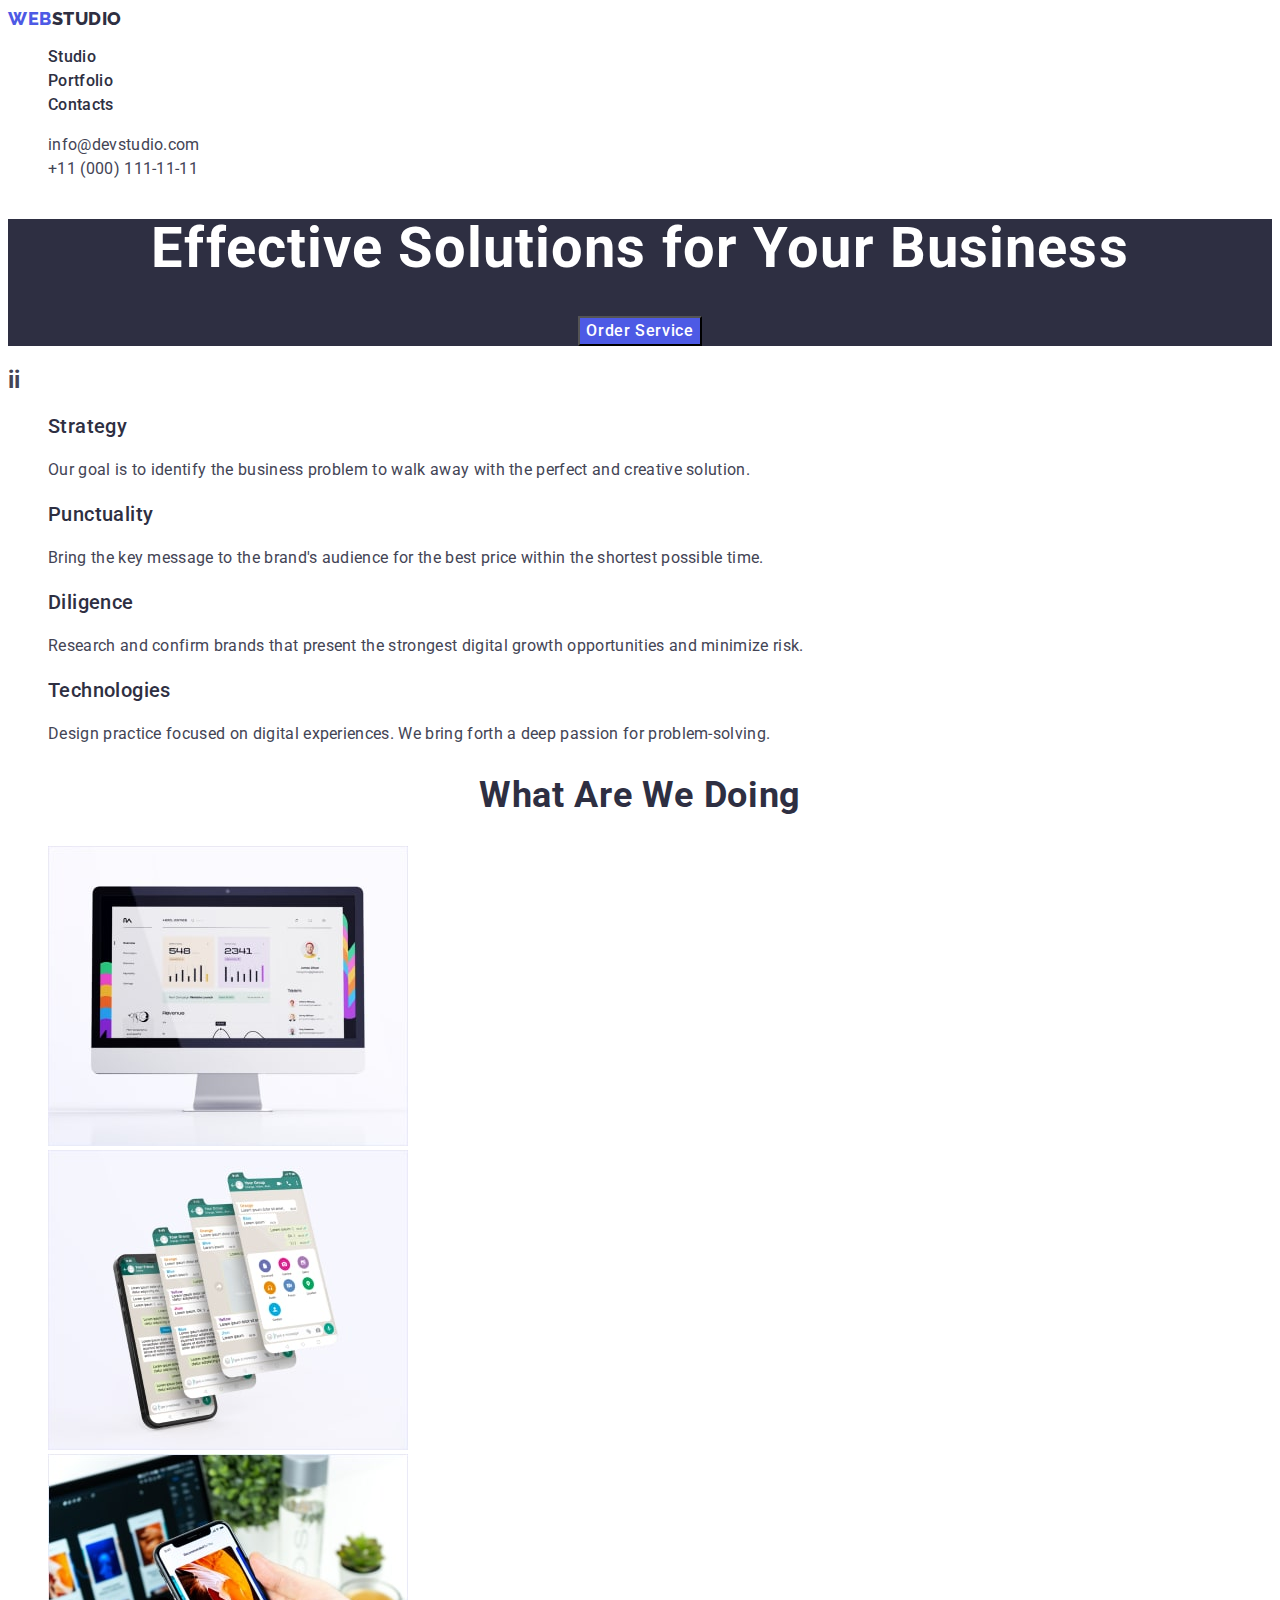
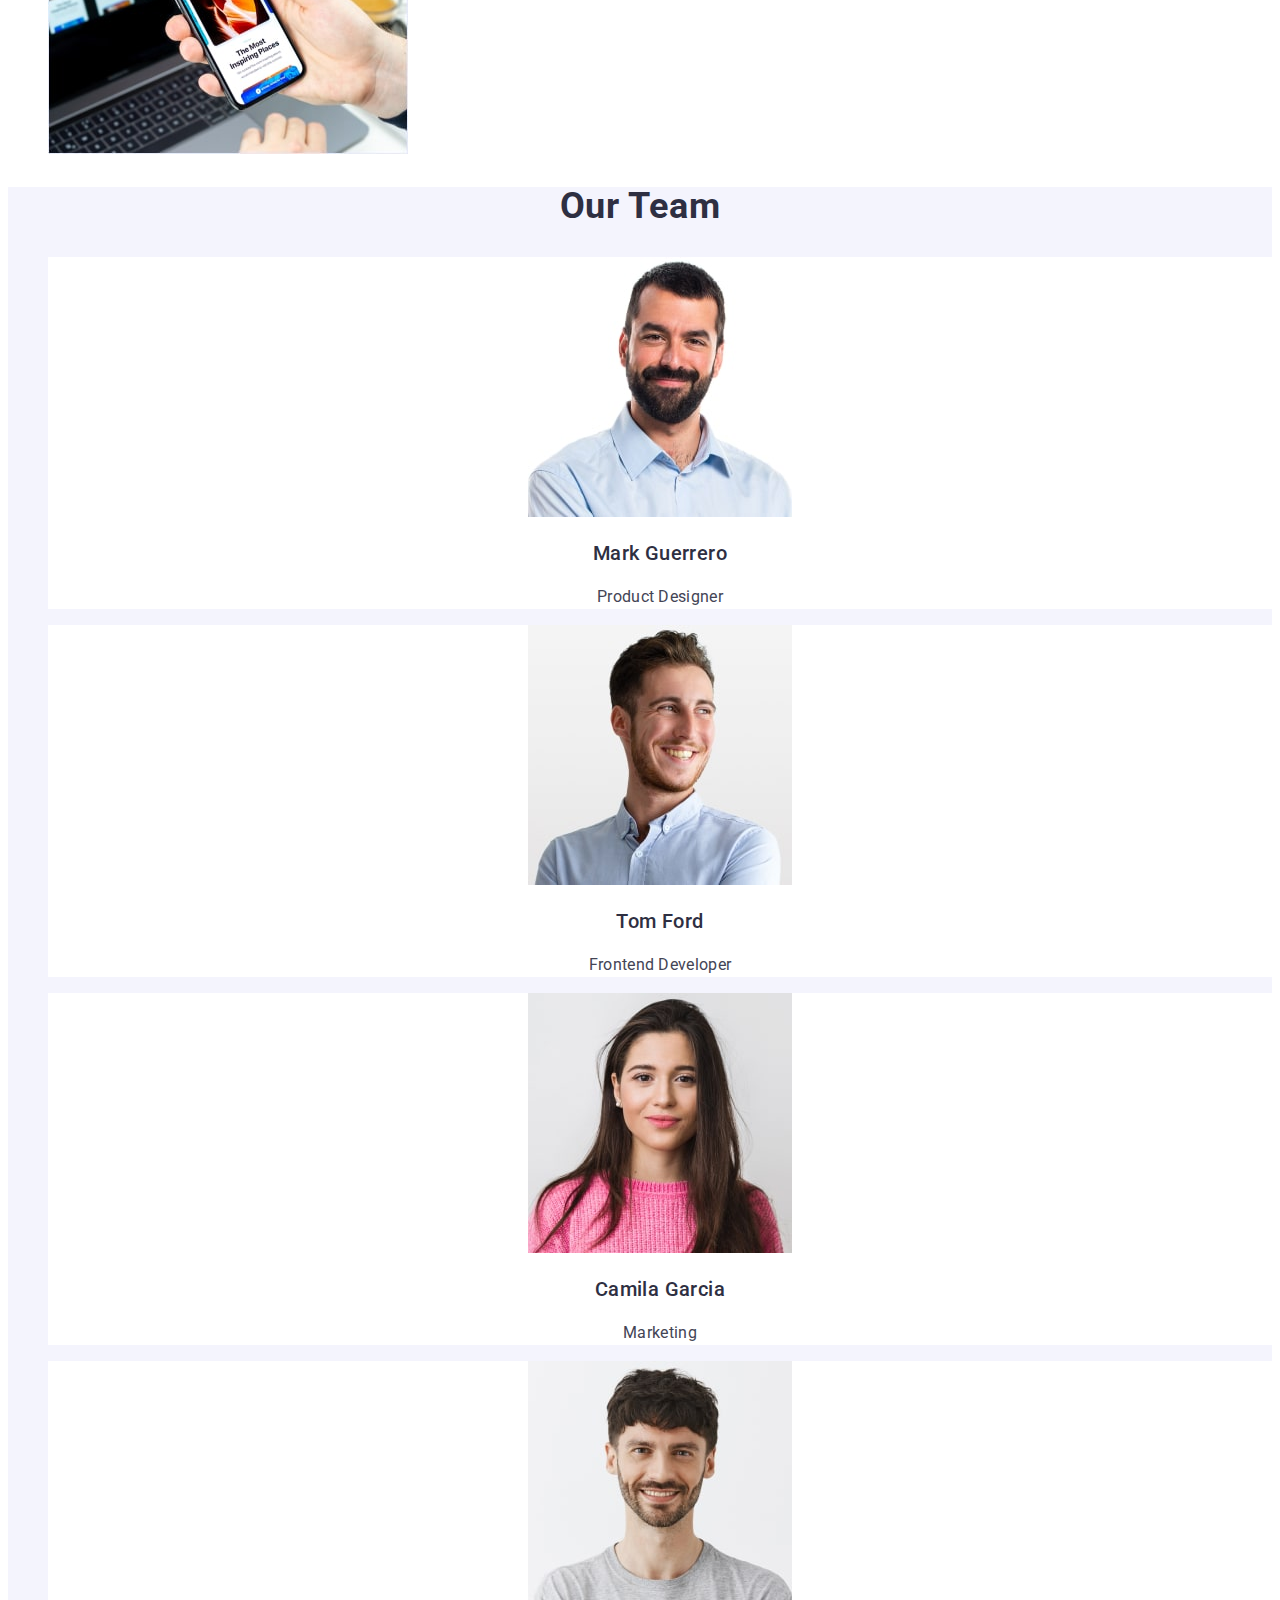
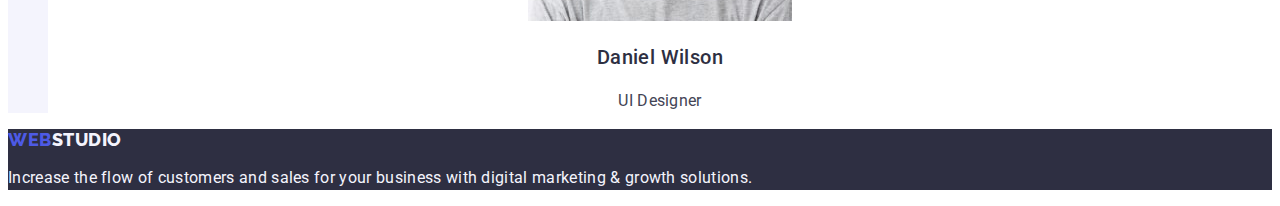
==== index.html @ b3985330 "hw3" ====
<!DOCTYPE html>
<html lang="en">
  <head>
    <meta charset="UTF-8" />
    <meta name="viewport" content="width=device-width, initial-scale=1.0" />
    <title>WebStudio</title>
    <link rel="preconnect" href="https://fonts.googleapis.com" />
    <link rel="preconnect" href="https://fonts.gstatic.com" crossorigin />
    <link
      href="https://fonts.googleapis.com/css2?family=Raleway:wght@800&family=Roboto:wght@400;500;700;900&display=swap"
      rel="stylesheet"
    />
    <link rel="stylesheet" href="./css/styles.css" />
  </head>

  <body>
    <header class="header">
      <nav class="header-nav">
        <a href="./index.html" class="header-logo link"
          >Web<span class="header-logo-accent">Studio</span></a
        >
        <ul class="list">
          <li><a href="./index.html" class="nav-li link">Studio</a></li>
          <li><a href="./portfolio.html" class="nav-li link">Portfolio</a></li>
          <li><a href="" class="nav-li link">Contacts</a></li>
        </ul>
      </nav>
      <address class="contacts">
        <ul class="list">
          <li>
            <a href="mailto:info@devstudio.com" class="link"
              >info@devstudio.com</a
            >
          </li>
          <li>
            <a href="tel:+110001111111" class="link">+11 (000) 111-11-11</a>
          </li>
        </ul>
      </address>
    </header>

    <main>
      <section class="solutions">
        <h1 class="solutions-title">Effective Solutions for Your Business</h1>
        <button type="button" class="solutions-button">Order Service</button>
      </section>

      <section class="advantages">
        <h2>ii</h2>
        <ul class="list">
          <li>
            <h3 class="advantages-title">Strategy</h3>
            <p class="advantages-text">
              Our goal is to identify the business problem to walk away with the
              perfect and creative solution.
            </p>
          </li>
          <li>
            <h3 class="advantages-title">Punctuality</h3>
            <p class="advantages-text">
              Bring the key message to the brand's audience for the best price
              within the shortest possible time.
            </p>
          </li>
          <li>
            <h3 class="advantages-title">Diligence</h3>
            <p class="advantages-text">
              Research and confirm brands that present the strongest digital
              growth opportunities and minimize risk.
            </p>
          </li>
          <li>
            <h3 class="advantages-title">Technologies</h3>
            <p class="advantages-text">
              Design practice focused on digital experiences. We bring forth a
              deep passion for problem-solving.
            </p>
          </li>
        </ul>
      </section>

      <section class="activity">
        <h2 class="activity-title">What are we doing</h2>
        <ul class="list">
          <li>
            <img
              src="./images/comp.jpg"
              alt="computer"
              width="360"
              height="300"
            />
          </li>
          <li>
            <img
              src="./images/mobile.jpg"
              alt="mobile"
              width="360"
              height="300"
            />
          </li>
          <li>
            <img
              src="./images/mobile2.jpg"
              alt="second mobile"
              width="360"
              height="300"
            />
          </li>
        </ul>
      </section>

      <section class="team">
        <h2 class="team-title">Our Team</h2>
        <ul class="list">
          <li class="worker">
            <img
              src="./images/mark.jpg"
              alt="Mark Guerrero"
              width="264"
              height="260"
            />
            <h3 class="team-title-second">Mark Guerrero</h3>
            <p class="team-text">Product Designer</p>
          </li>
          <li class="worker">
            <img
              src="./images/tom.jpg"
              alt="Tom Ford"
              width="264"
              height="260"
            />
            <h3 class="team-title-second">Tom Ford</h3>
            <p class="team-text">Frontend Developer</p>
          </li>
          <li class="worker">
            <img
              src="./images/camila.jpg"
              alt="Camila Garcia"
              width="264"
              height="260"
            />
            <h3 class="team-title-second">Camila Garcia</h3>
            <p class="team-text">Marketing</p>
          </li>
          <li class="worker">
            <img
              src="./images/daniel.jpg"
              alt="Daniel Wilson"
              width="264"
              height="260"
            />
            <h3 class="team-title-second">Daniel Wilson</h3>
            <p class="team-text">UI Designer</p>
          </li>
        </ul>
      </section>
    </main>
    <footer class="footer">
      <a href="./index.html" class="footer-logo link"
        >Web<span class="footer-logo-accent link">Studio</span></a
      >
      <p class="footer-text">
        Increase the flow of customers and sales for your business with digital
        marketing & growth solutions.
      </p>
    </footer>
  </body>
</html>
---- css/styles.css ----
:root {
  --accent-color: #4d5ae5;
  --white-color: #ffffff;
}

body {
  font-family: "Roboto", sans-serif;
  color: #434455;
  background-color: var(--white-color);
}

.link {
  text-decoration: none;
  color: #434455;
}
.link:hover,
.link:focus {
  color: #404bbf;
}
/*----HEADER-----*/

.header-logo {
  color: var(--accent-color);
  text-transform: uppercase;
  font-family: "Raleway", sans-serif;
  font-size: 18px;
  font-weight: 800;
  line-height: 1.17;
  letter-spacing: 0.03em;
  text-decoration: none;
}
.header-logo-accent {
  color: #2e2f42;
}
.list {
  list-style: none;
}

.nav-li {
  font-size: 16px;
  font-weight: 500;
  line-height: 1.5;
  letter-spacing: 0.02em;
  color: #2e2f42;
}

.contacts {
  font-size: 16px;
  font-weight: 400;
  line-height: 1.5;
  letter-spacing: 0.02em;
  font-style: normal;
}

/*----section 1-----*/
.solutions {
  background-color: #2e2f42;
  text-align: center;
}
.solutions-title {
  font-size: 56px;
  font-weight: 700;
  line-height: 1.07;
  letter-spacing: 0.02em;
  color: #ffffff;
}
.solutions-button {
  color: var(--white-color);
  background-color: var(--accent-color);
  font-family: "Roboto", sans-serif;
  font-size: 16px;
  font-weight: 500;
  line-height: 1.5;
  letter-spacing: 0.04em;
  cursor: pointer;
}
.solutions-button:hover,
.solutions-button:focus {
  background-color: #404bbf;
}

/*----section 2-----*/
.advantages {
  text-align: left;
}

.advantages-title {
  font-size: 20px;
  font-weight: 500;
  line-height: 1.2;
  letter-spacing: 0.02em;
  color: #2e2f42;
}

.advantages-text {
  font-size: 16px;
  font-weight: 400;
  line-height: 1.5;
  letter-spacing: 0.02em;
  color: #434455;
}

/*----section 3-----*/
.activity {
  text-transform: capitalize;
}

.activity-title {
  font-size: 36px;
  font-weight: 700;
  line-height: 1.11;
  letter-spacing: 0.02em;
  color: #2e2f42;
  text-align: center;
}

/*----section 4-----*/
.team {
  background-color: #f4f4fd;
  text-align: center;
}
.team-title {
  font-size: 36px;
  font-weight: 700;
  line-height: 1.11;
  letter-spacing: 0.02em;
  text-transform: capitalize;
  color: #2e2f42;
}
.worker {
  background-color: #ffffff;
}
.team-title-second {
  font-size: 20px;
  font-weight: 500;
  line-height: 1.2;
  letter-spacing: 0.02em;
  color: #2e2f42;
}
.team-text {
  font-size: 16px;
  font-weight: 400;
  line-height: 1.5;
  letter-spacing: 0.02em;
  color: #434455;
}

/*----footer-----*/
.footer {
  background-color: #2e2f42;
}
.footer-logo {
  font-family: "Raleway", sans-serif;
  font-size: 18px;
  font-weight: 800;
  line-height: 1.17;
  letter-spacing: 0.03em;
  color: var(--accent-color);
  text-transform: uppercase;
}
.footer-logo-accent {
  color: #f4f4fd;
}
.footer-text {
  font-size: 16px;
  font-weight: 400;
  line-height: 1.5;
  letter-spacing: 0.02em;
  color: #f4f4fd;
}

/*----PAGE 2-----*/
.menu-button {
  font-family: "Roboto", sans-serif;
  font-size: 16px;
  font-weight: 500;
  line-height: 1.5;
  letter-spacing: 0.04em;
  text-align: center;
  color: var(--accent-color);
  background-color: #f4f4fd;
  cursor: pointer;
}
.menu-button:hover,
.menu-button:focus {
  color: #ffffff;
  background-color: #404bbf;
}
.photo-title {
  font-size: 20px;
  font-weight: 500;
  line-height: 1.2;
  letter-spacing: 0.02em;
  color: #2e2f42;
}
.photo-text {
  font-size: 16px;
  font-weight: 400;
  line-height: 1.5;
  letter-spacing: 0.02em;
  color: #434455;
}
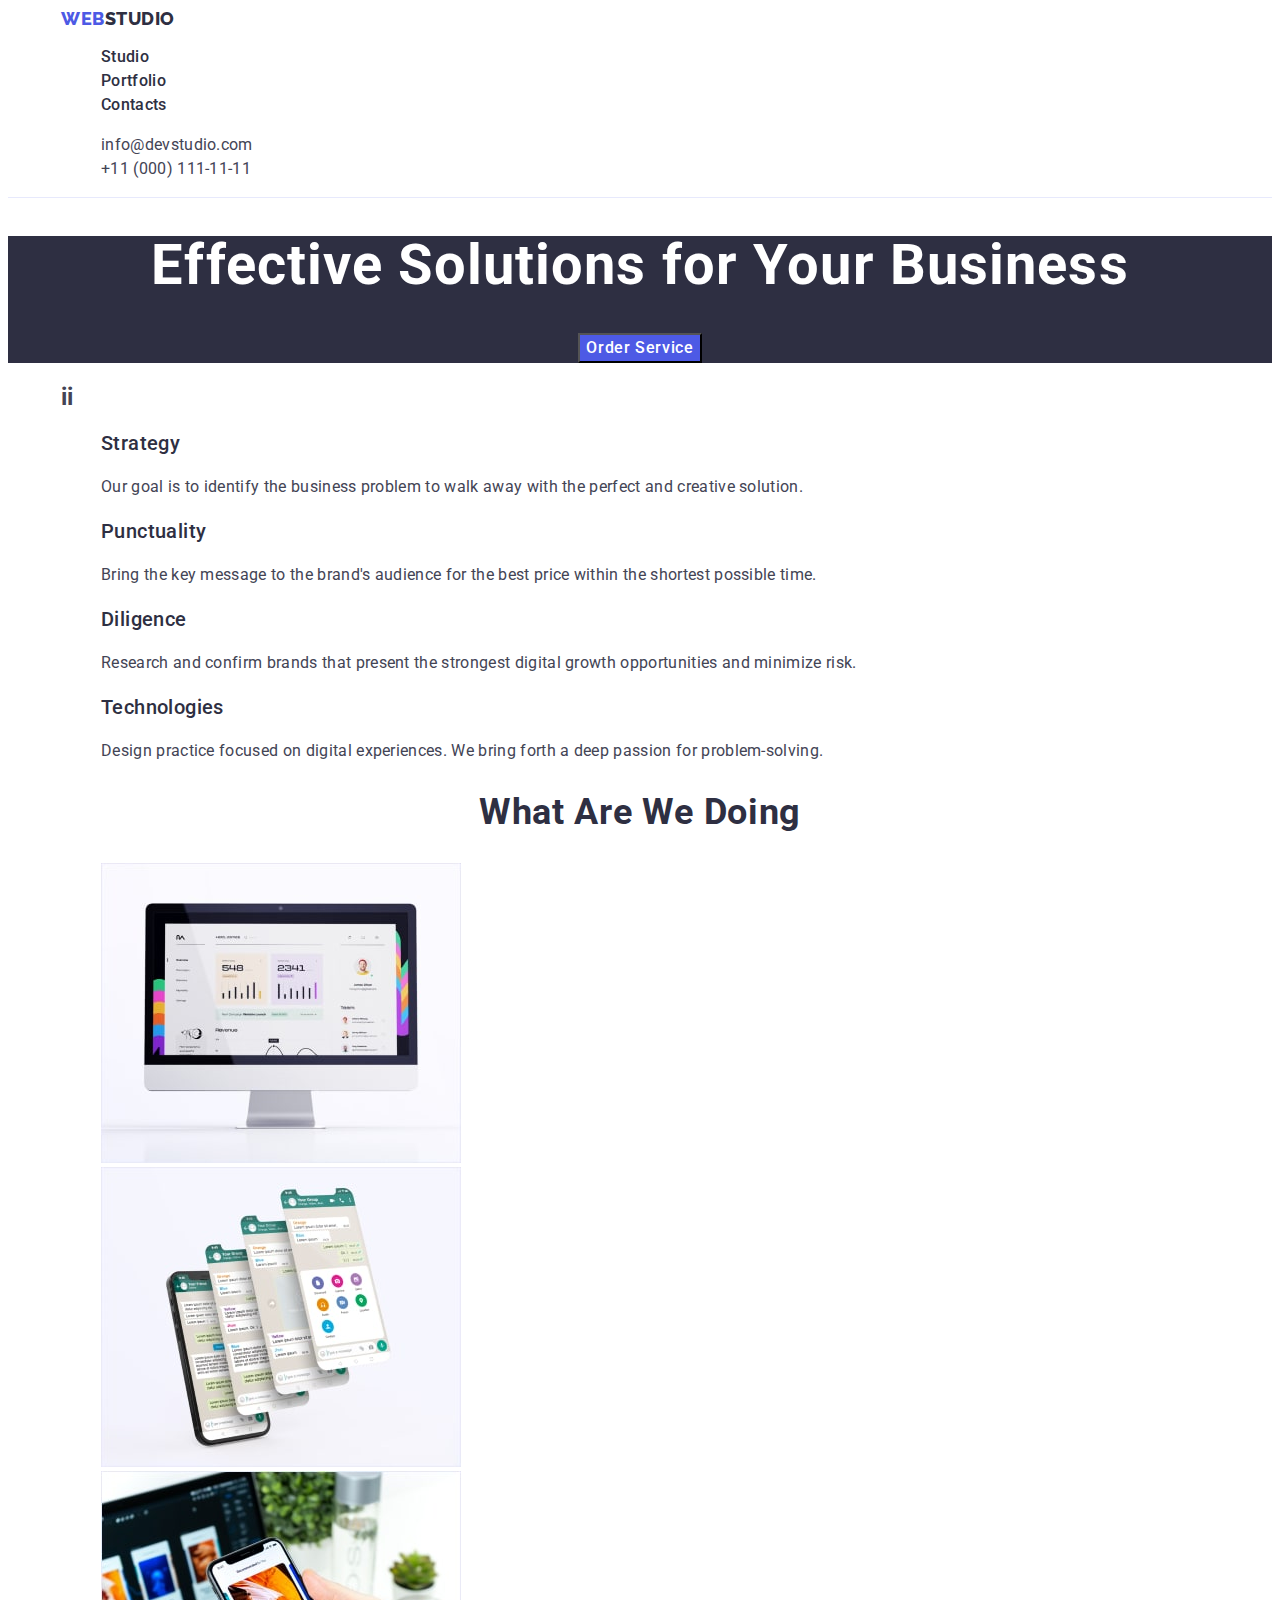
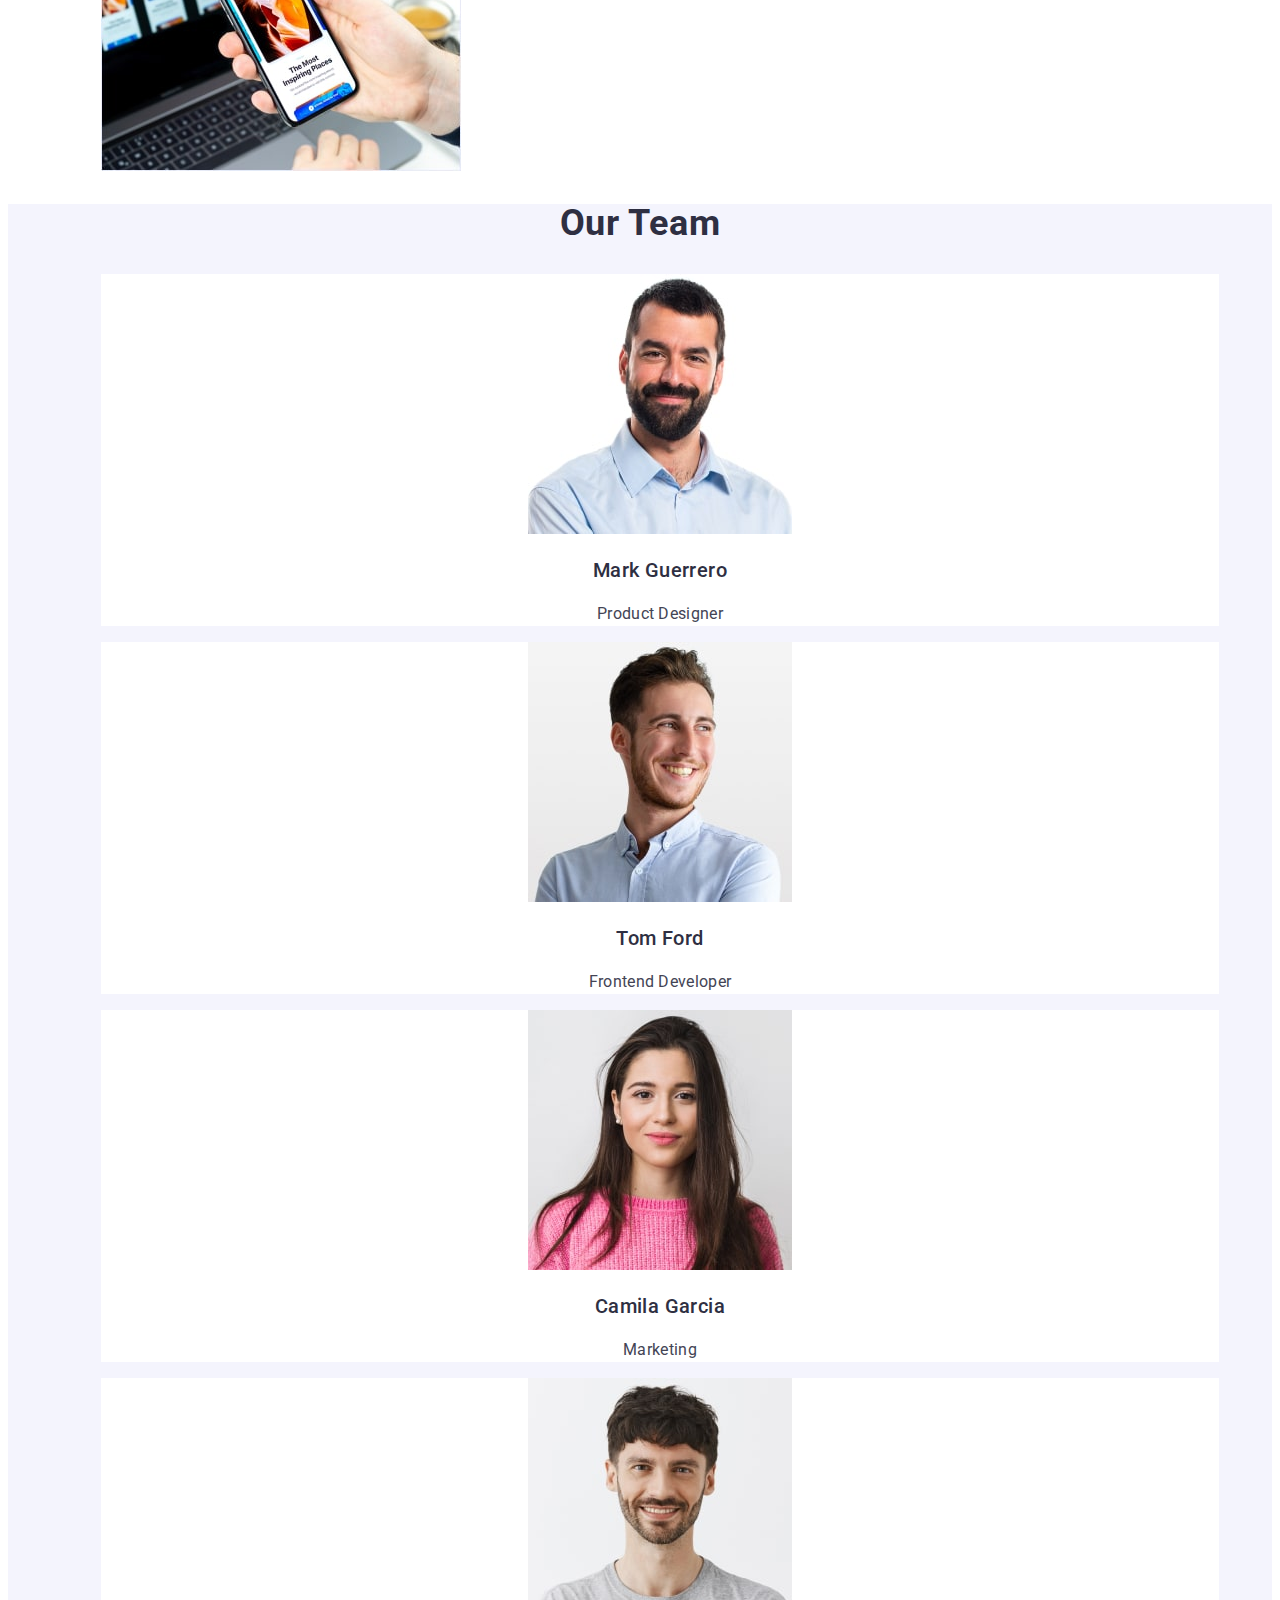
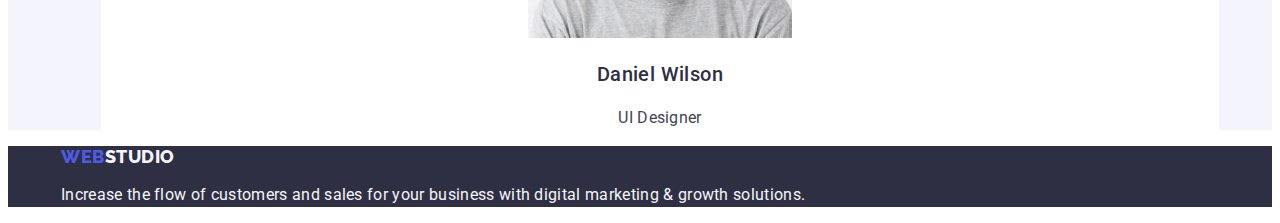
==== commit e028427f: "div" ====
--- a/index.html
+++ b/index.html
@@ -15,154 +15,168 @@
 
   <body>
     <header class="header">
-      <nav class="header-nav">
-        <a href="./index.html" class="header-logo link"
-          >Web<span class="header-logo-accent">Studio</span></a
-        >
-        <ul class="list">
-          <li><a href="./index.html" class="nav-li link">Studio</a></li>
-          <li><a href="./portfolio.html" class="nav-li link">Portfolio</a></li>
-          <li><a href="" class="nav-li link">Contacts</a></li>
-        </ul>
-      </nav>
-      <address class="contacts">
-        <ul class="list">
-          <li>
-            <a href="mailto:info@devstudio.com" class="link"
-              >info@devstudio.com</a
-            >
-          </li>
-          <li>
-            <a href="tel:+110001111111" class="link">+11 (000) 111-11-11</a>
-          </li>
-        </ul>
-      </address>
+      <div class="container">
+        <nav class="header-nav">
+          <a href="./index.html" class="header-logo link"
+            >Web<span class="header-logo-accent">Studio</span></a
+          >
+          <ul class="list">
+            <li><a href="./index.html" class="nav-li link">Studio</a></li>
+            <li>
+              <a href="./portfolio.html" class="nav-li link">Portfolio</a>
+            </li>
+            <li><a href="" class="nav-li link">Contacts</a></li>
+          </ul>
+        </nav>
+        <address class="contacts">
+          <ul class="list">
+            <li>
+              <a href="mailto:info@devstudio.com" class="link"
+                >info@devstudio.com</a
+              >
+            </li>
+            <li>
+              <a href="tel:+110001111111" class="link">+11 (000) 111-11-11</a>
+            </li>
+          </ul>
+        </address>
+      </div>
     </header>
 
     <main>
       <section class="solutions">
-        <h1 class="solutions-title">Effective Solutions for Your Business</h1>
-        <button type="button" class="solutions-button">Order Service</button>
+        <div class="container">
+          <h1 class="solutions-title">Effective Solutions for Your Business</h1>
+          <button type="button" class="solutions-button">Order Service</button>
+        </div>
       </section>
 
       <section class="advantages">
-        <h2>ii</h2>
-        <ul class="list">
-          <li>
-            <h3 class="advantages-title">Strategy</h3>
-            <p class="advantages-text">
-              Our goal is to identify the business problem to walk away with the
-              perfect and creative solution.
-            </p>
-          </li>
-          <li>
-            <h3 class="advantages-title">Punctuality</h3>
-            <p class="advantages-text">
-              Bring the key message to the brand's audience for the best price
-              within the shortest possible time.
-            </p>
-          </li>
-          <li>
-            <h3 class="advantages-title">Diligence</h3>
-            <p class="advantages-text">
-              Research and confirm brands that present the strongest digital
-              growth opportunities and minimize risk.
-            </p>
-          </li>
-          <li>
-            <h3 class="advantages-title">Technologies</h3>
-            <p class="advantages-text">
-              Design practice focused on digital experiences. We bring forth a
-              deep passion for problem-solving.
-            </p>
-          </li>
-        </ul>
+        <div class="container">
+          <h2>ii</h2>
+          <ul class="list">
+            <li>
+              <h3 class="advantages-title">Strategy</h3>
+              <p class="advantages-text">
+                Our goal is to identify the business problem to walk away with
+                the perfect and creative solution.
+              </p>
+            </li>
+            <li>
+              <h3 class="advantages-title">Punctuality</h3>
+              <p class="advantages-text">
+                Bring the key message to the brand's audience for the best price
+                within the shortest possible time.
+              </p>
+            </li>
+            <li>
+              <h3 class="advantages-title">Diligence</h3>
+              <p class="advantages-text">
+                Research and confirm brands that present the strongest digital
+                growth opportunities and minimize risk.
+              </p>
+            </li>
+            <li>
+              <h3 class="advantages-title">Technologies</h3>
+              <p class="advantages-text">
+                Design practice focused on digital experiences. We bring forth a
+                deep passion for problem-solving.
+              </p>
+            </li>
+          </ul>
+        </div>
       </section>
 
       <section class="activity">
-        <h2 class="activity-title">What are we doing</h2>
-        <ul class="list">
-          <li>
-            <img
-              src="./images/comp.jpg"
-              alt="computer"
-              width="360"
-              height="300"
-            />
-          </li>
-          <li>
-            <img
-              src="./images/mobile.jpg"
-              alt="mobile"
-              width="360"
-              height="300"
-            />
-          </li>
-          <li>
-            <img
-              src="./images/mobile2.jpg"
-              alt="second mobile"
-              width="360"
-              height="300"
-            />
-          </li>
-        </ul>
+        <div class="container">
+          <h2 class="activity-title">What are we doing</h2>
+          <ul class="list">
+            <li>
+              <img
+                src="./images/comp.jpg"
+                alt="computer"
+                width="360"
+                height="300"
+              />
+            </li>
+            <li>
+              <img
+                src="./images/mobile.jpg"
+                alt="mobile"
+                width="360"
+                height="300"
+              />
+            </li>
+            <li>
+              <img
+                src="./images/mobile2.jpg"
+                alt="second mobile"
+                width="360"
+                height="300"
+              />
+            </li>
+          </ul>
+        </div>
       </section>
 
       <section class="team">
-        <h2 class="team-title">Our Team</h2>
-        <ul class="list">
-          <li class="worker">
-            <img
-              src="./images/mark.jpg"
-              alt="Mark Guerrero"
-              width="264"
-              height="260"
-            />
-            <h3 class="team-title-second">Mark Guerrero</h3>
-            <p class="team-text">Product Designer</p>
-          </li>
-          <li class="worker">
-            <img
-              src="./images/tom.jpg"
-              alt="Tom Ford"
-              width="264"
-              height="260"
-            />
-            <h3 class="team-title-second">Tom Ford</h3>
-            <p class="team-text">Frontend Developer</p>
-          </li>
-          <li class="worker">
-            <img
-              src="./images/camila.jpg"
-              alt="Camila Garcia"
-              width="264"
-              height="260"
-            />
-            <h3 class="team-title-second">Camila Garcia</h3>
-            <p class="team-text">Marketing</p>
-          </li>
-          <li class="worker">
-            <img
-              src="./images/daniel.jpg"
-              alt="Daniel Wilson"
-              width="264"
-              height="260"
-            />
-            <h3 class="team-title-second">Daniel Wilson</h3>
-            <p class="team-text">UI Designer</p>
-          </li>
-        </ul>
+        <div class="container">
+          <h2 class="team-title">Our Team</h2>
+          <ul class="list">
+            <li class="worker">
+              <img
+                src="./images/mark.jpg"
+                alt="Mark Guerrero"
+                width="264"
+                height="260"
+              />
+              <h3 class="team-title-second">Mark Guerrero</h3>
+              <p class="team-text">Product Designer</p>
+            </li>
+            <li class="worker">
+              <img
+                src="./images/tom.jpg"
+                alt="Tom Ford"
+                width="264"
+                height="260"
+              />
+              <h3 class="team-title-second">Tom Ford</h3>
+              <p class="team-text">Frontend Developer</p>
+            </li>
+            <li class="worker">
+              <img
+                src="./images/camila.jpg"
+                alt="Camila Garcia"
+                width="264"
+                height="260"
+              />
+              <h3 class="team-title-second">Camila Garcia</h3>
+              <p class="team-text">Marketing</p>
+            </li>
+            <li class="worker">
+              <img
+                src="./images/daniel.jpg"
+                alt="Daniel Wilson"
+                width="264"
+                height="260"
+              />
+              <h3 class="team-title-second">Daniel Wilson</h3>
+              <p class="team-text">UI Designer</p>
+            </li>
+          </ul>
+        </div>
       </section>
     </main>
     <footer class="footer">
-      <a href="./index.html" class="footer-logo link"
-        >Web<span class="footer-logo-accent link">Studio</span></a
-      >
-      <p class="footer-text">
-        Increase the flow of customers and sales for your business with digital
-        marketing & growth solutions.
-      </p>
+      <div class="container">
+        <a href="./index.html" class="footer-logo link"
+          >Web<span class="footer-logo-accent link">Studio</span></a
+        >
+        <p class="footer-text">
+          Increase the flow of customers and sales for your business with
+          digital marketing & growth solutions.
+        </p>
+      </div>
     </footer>
   </body>
 </html>
--- a/css/styles.css
+++ b/css/styles.css
@@ -200,3 +200,14 @@
   letter-spacing: 0.02em;
   color: #434455;
 }
+
+/*-----------------HW3--------------*/
+.container {
+  width: 1158px;
+  margin: 0 auto;
+  padding-left: 15px;
+  padding-right: 15px;
+}
+.header {
+  border-bottom: 1px solid #e7e9fc;
+}
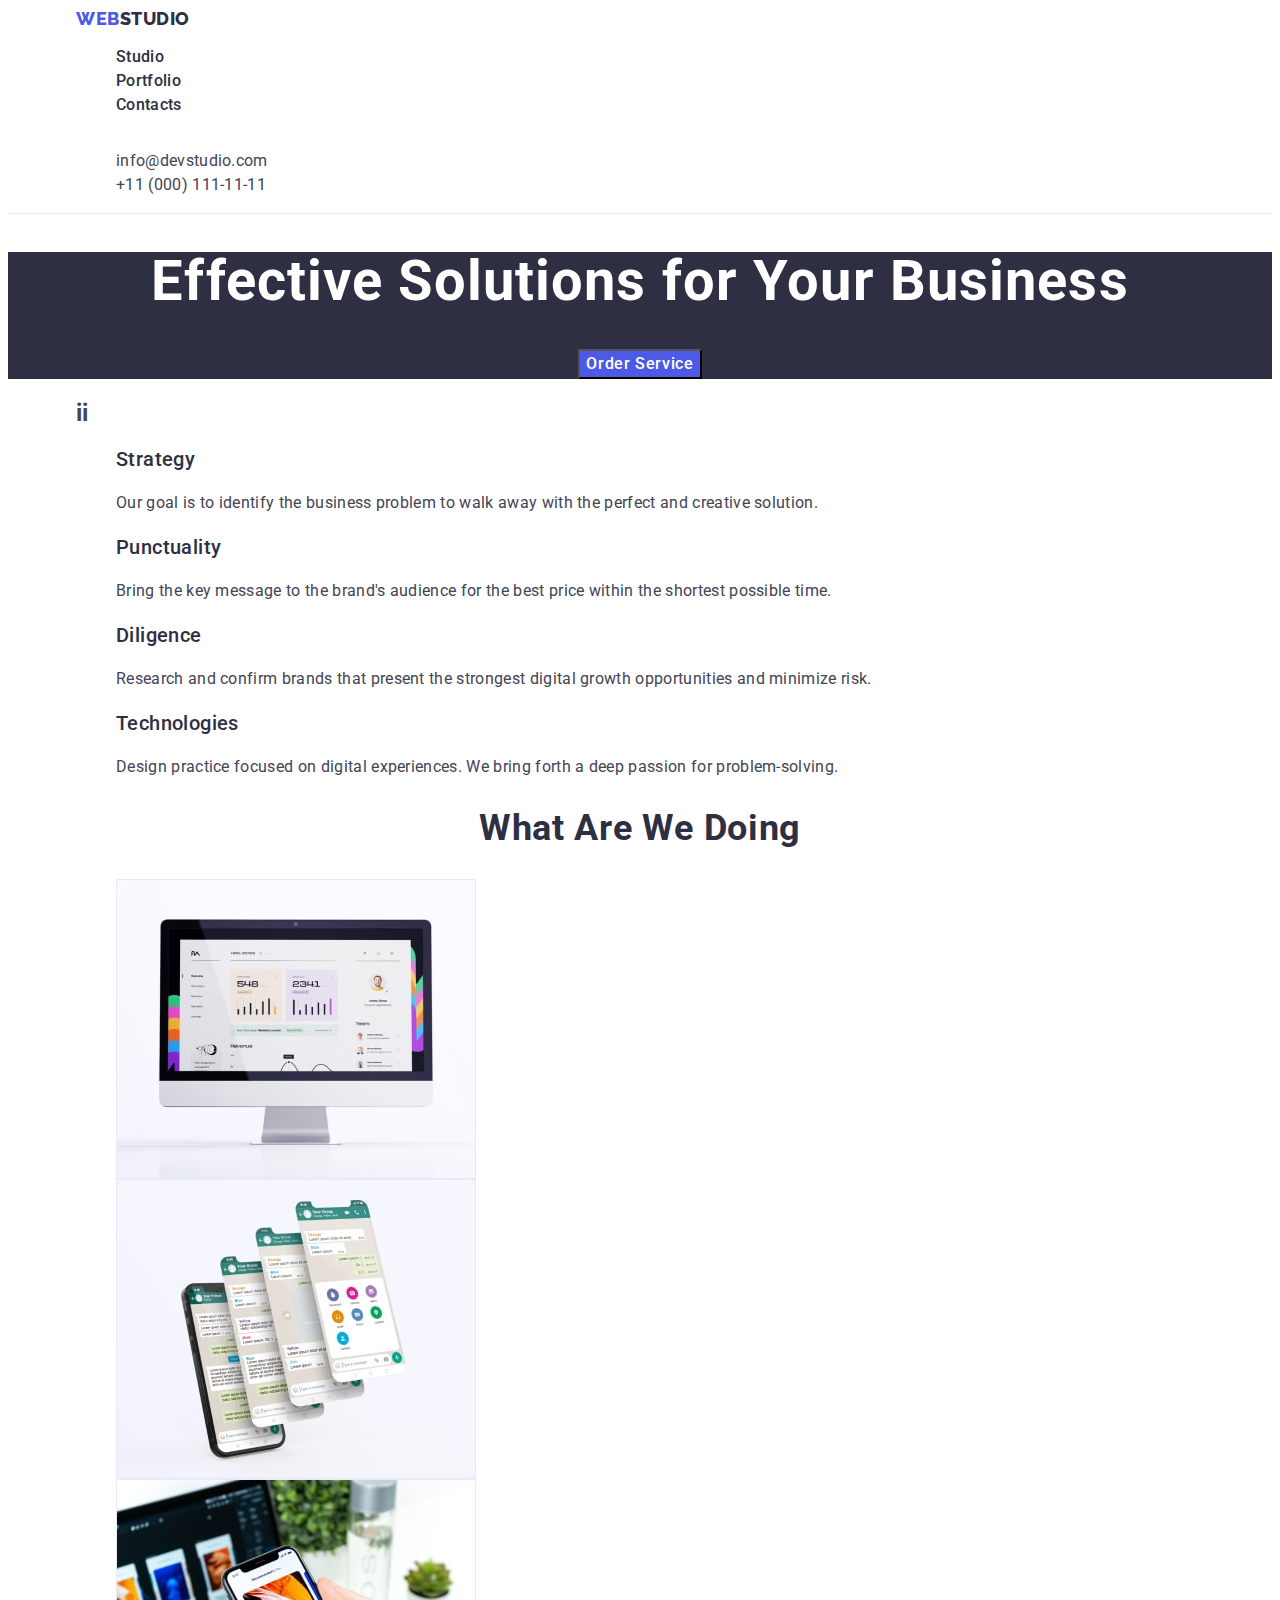
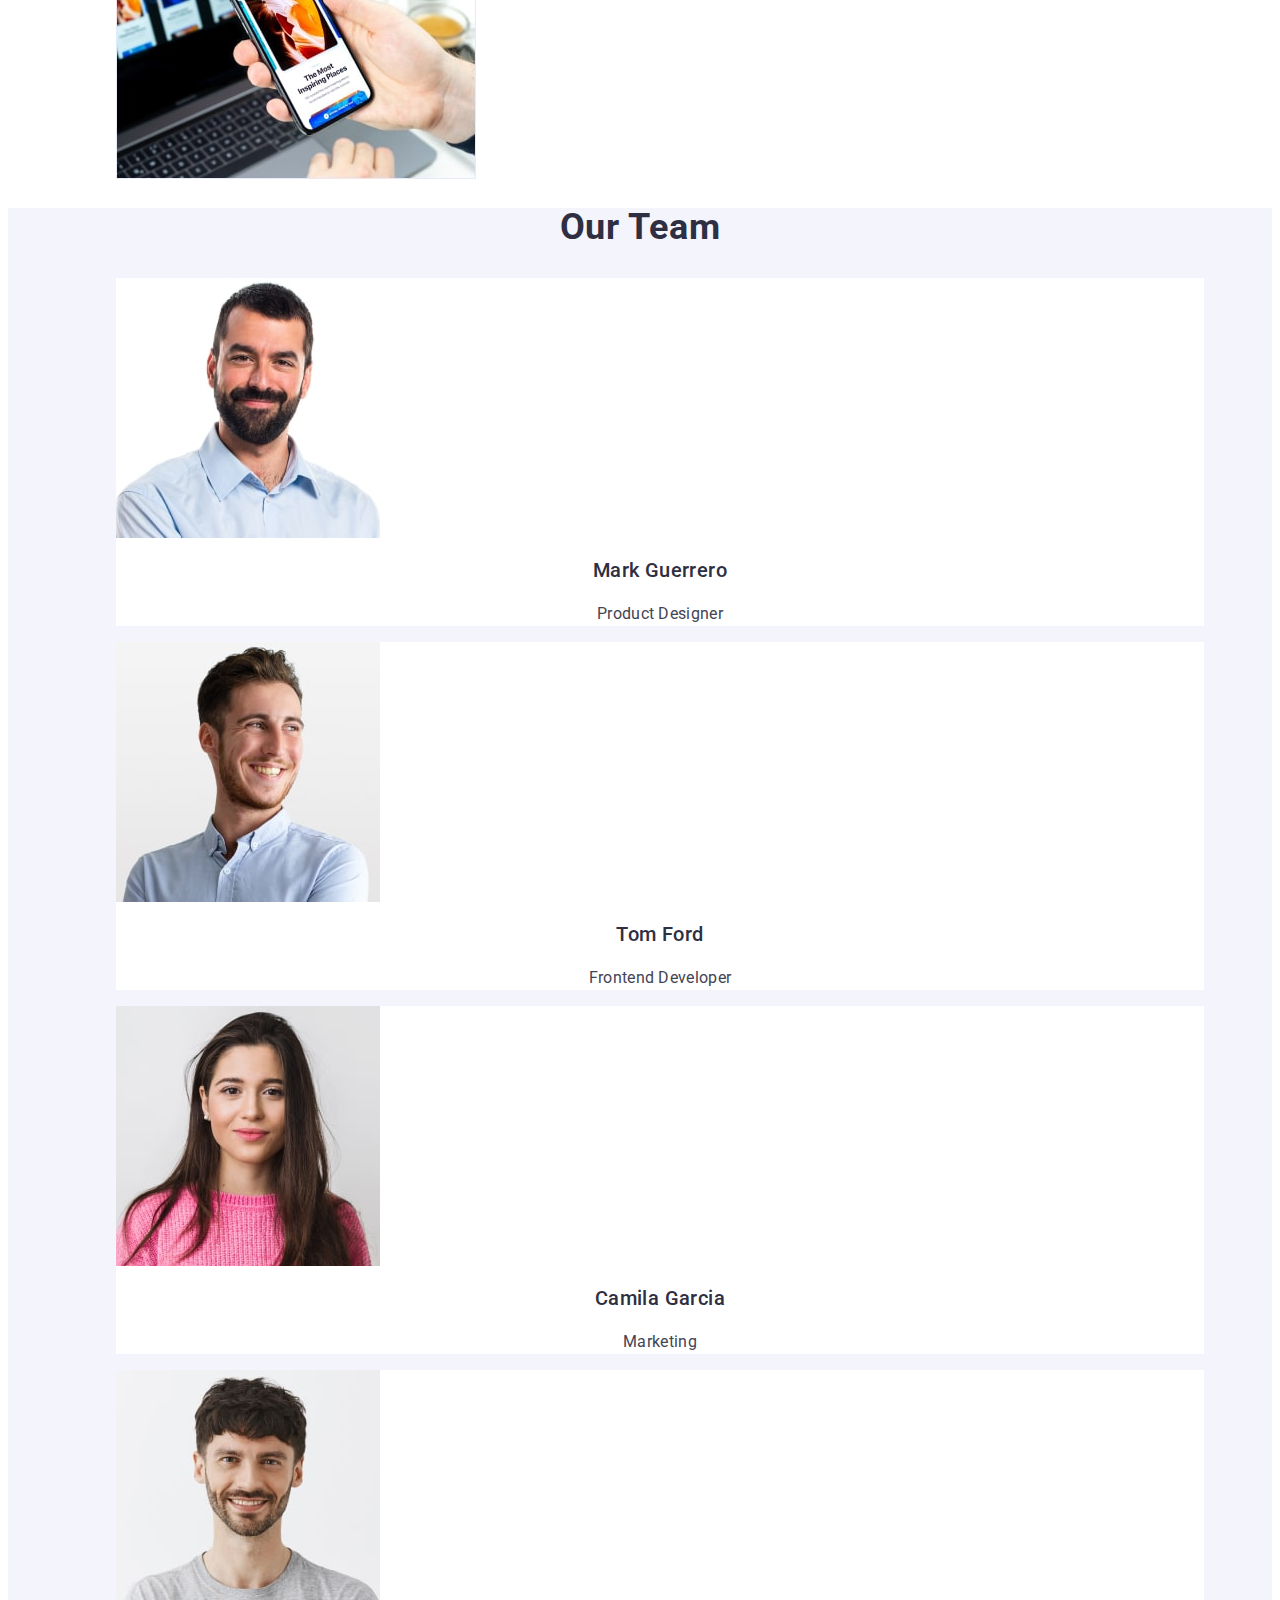
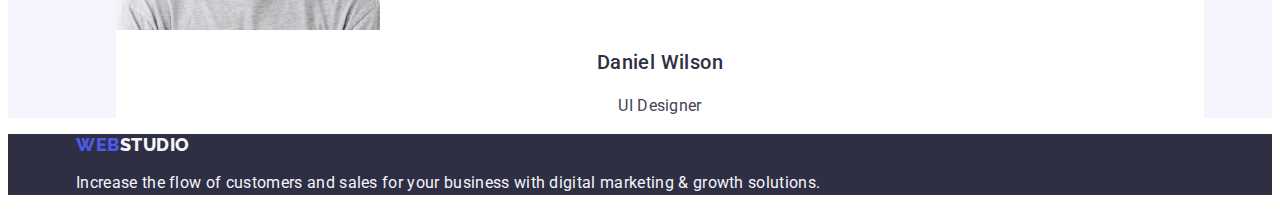
==== commit ca76e0f7: "style" ====
--- a/index.html
+++ b/index.html
@@ -4,6 +4,13 @@
     <meta charset="UTF-8" />
     <meta name="viewport" content="width=device-width, initial-scale=1.0" />
     <title>WebStudio</title>
+    <link
+      rel="stylesheet"
+      href="https://cdnjs.cloudflare.com/ajax/libs/modern-normalize/2.0.0/modern-normalize.min.css"
+      integrity="sha512-4xo8blKMVCiXpTaLzQSLSw3KFOVPWhm/TRtuPVc4WG6kUgjH6J03IBuG7JZPkcWMxJ5huwaBpOpnwYElP/m6wg=="
+      crossorigin="anonymous"
+      referrerpolicy="no-referrer"
+    />
     <link rel="preconnect" href="https://fonts.googleapis.com" />
     <link rel="preconnect" href="https://fonts.gstatic.com" crossorigin />
     <link
--- a/css/styles.css
+++ b/css/styles.css
@@ -1,3 +1,9 @@
+*,
+::before,
+::after {
+  box-sizing: border-box;
+}
+
 :root {
   --accent-color: #4d5ae5;
   --white-color: #ffffff;
@@ -28,6 +34,7 @@
   line-height: 1.17;
   letter-spacing: 0.03em;
   text-decoration: none;
+  margin-right: 76px;
 }
 .header-logo-accent {
   color: #2e2f42;
@@ -50,6 +57,8 @@
   line-height: 1.5;
   letter-spacing: 0.02em;
   font-style: normal;
+  display: flex;
+  align-items: center;
 }
 
 /*----section 1-----*/
@@ -157,6 +166,7 @@
   letter-spacing: 0.03em;
   color: var(--accent-color);
   text-transform: uppercase;
+  margin-bottom: 16px;
 }
 .footer-logo-accent {
   color: #f4f4fd;
@@ -204,10 +214,17 @@
 /*-----------------HW3--------------*/
 .container {
   width: 1158px;
-  margin: 0 auto;
+  margin-left: auto;
+  margin-right: auto;
   padding-left: 15px;
   padding-right: 15px;
 }
 .header {
   border-bottom: 1px solid #e7e9fc;
-}
+  display: flex;
+  align-items: center;
+}
+
+img {
+  display: block;
+}
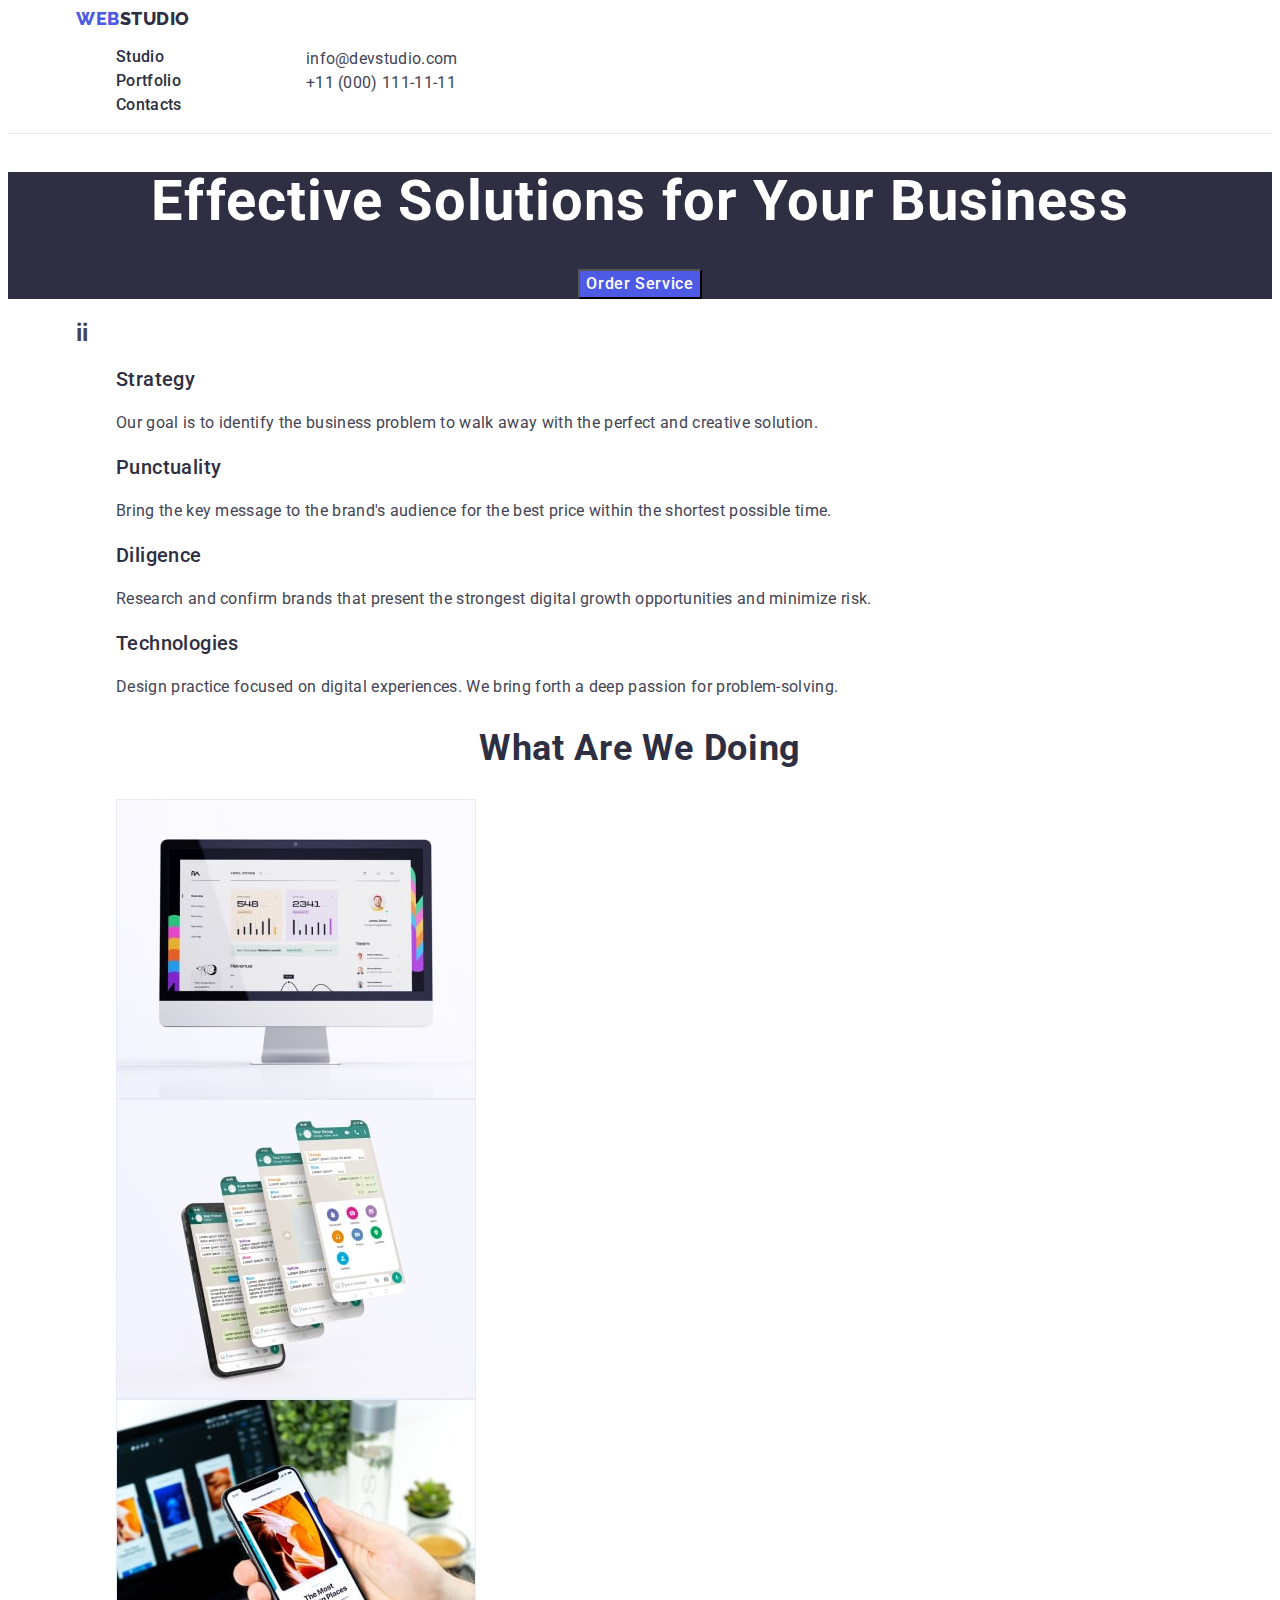
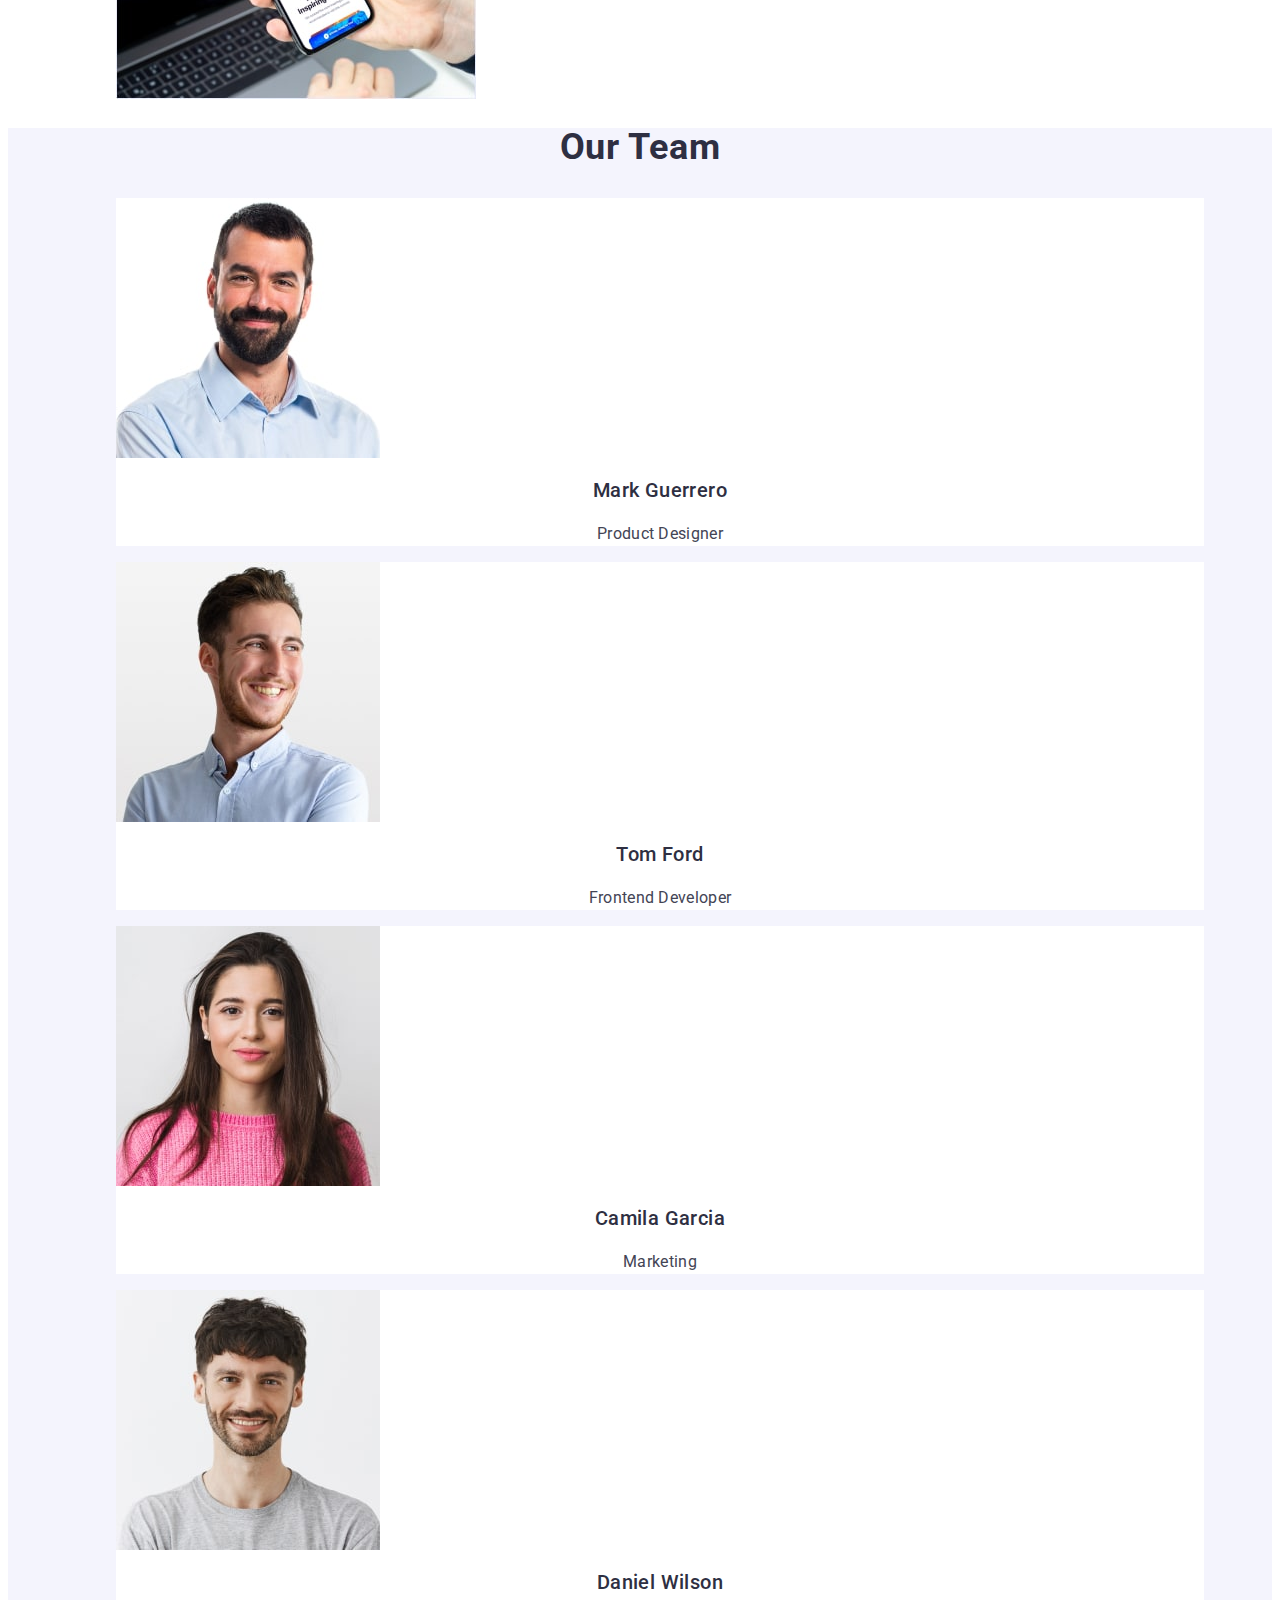
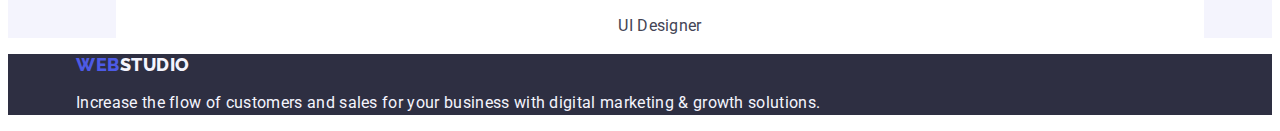
==== commit 8e0b8766: "style1" ====
--- a/index.html
+++ b/index.html
@@ -22,7 +22,7 @@
 
   <body>
     <header class="header">
-      <div class="container">
+      <div class="header-container container">
         <nav class="header-nav">
           <a href="./index.html" class="header-logo link"
             >Web<span class="header-logo-accent">Studio</span></a
--- a/css/styles.css
+++ b/css/styles.css
@@ -221,10 +221,11 @@
 }
 .header {
   border-bottom: 1px solid #e7e9fc;
+}
+.header-container {
   display: flex;
   align-items: center;
 }
-
 img {
   display: block;
 }
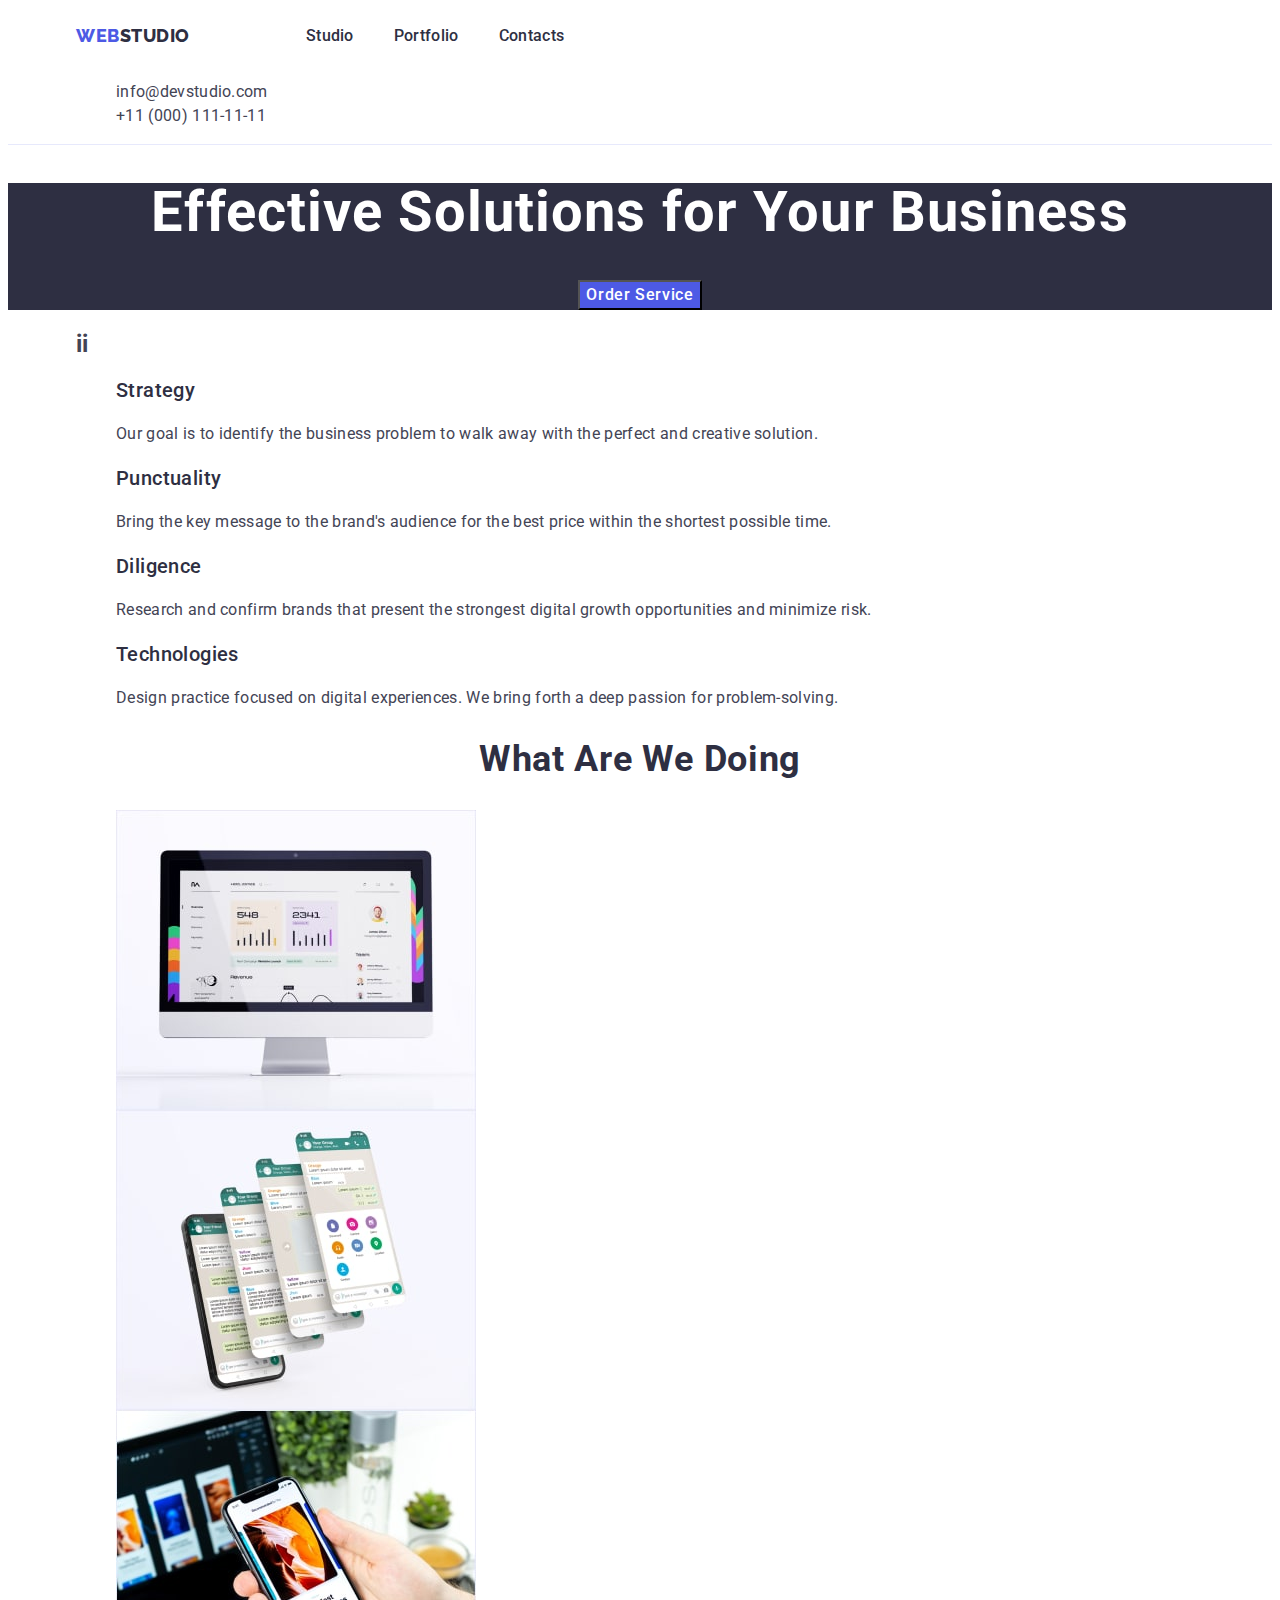
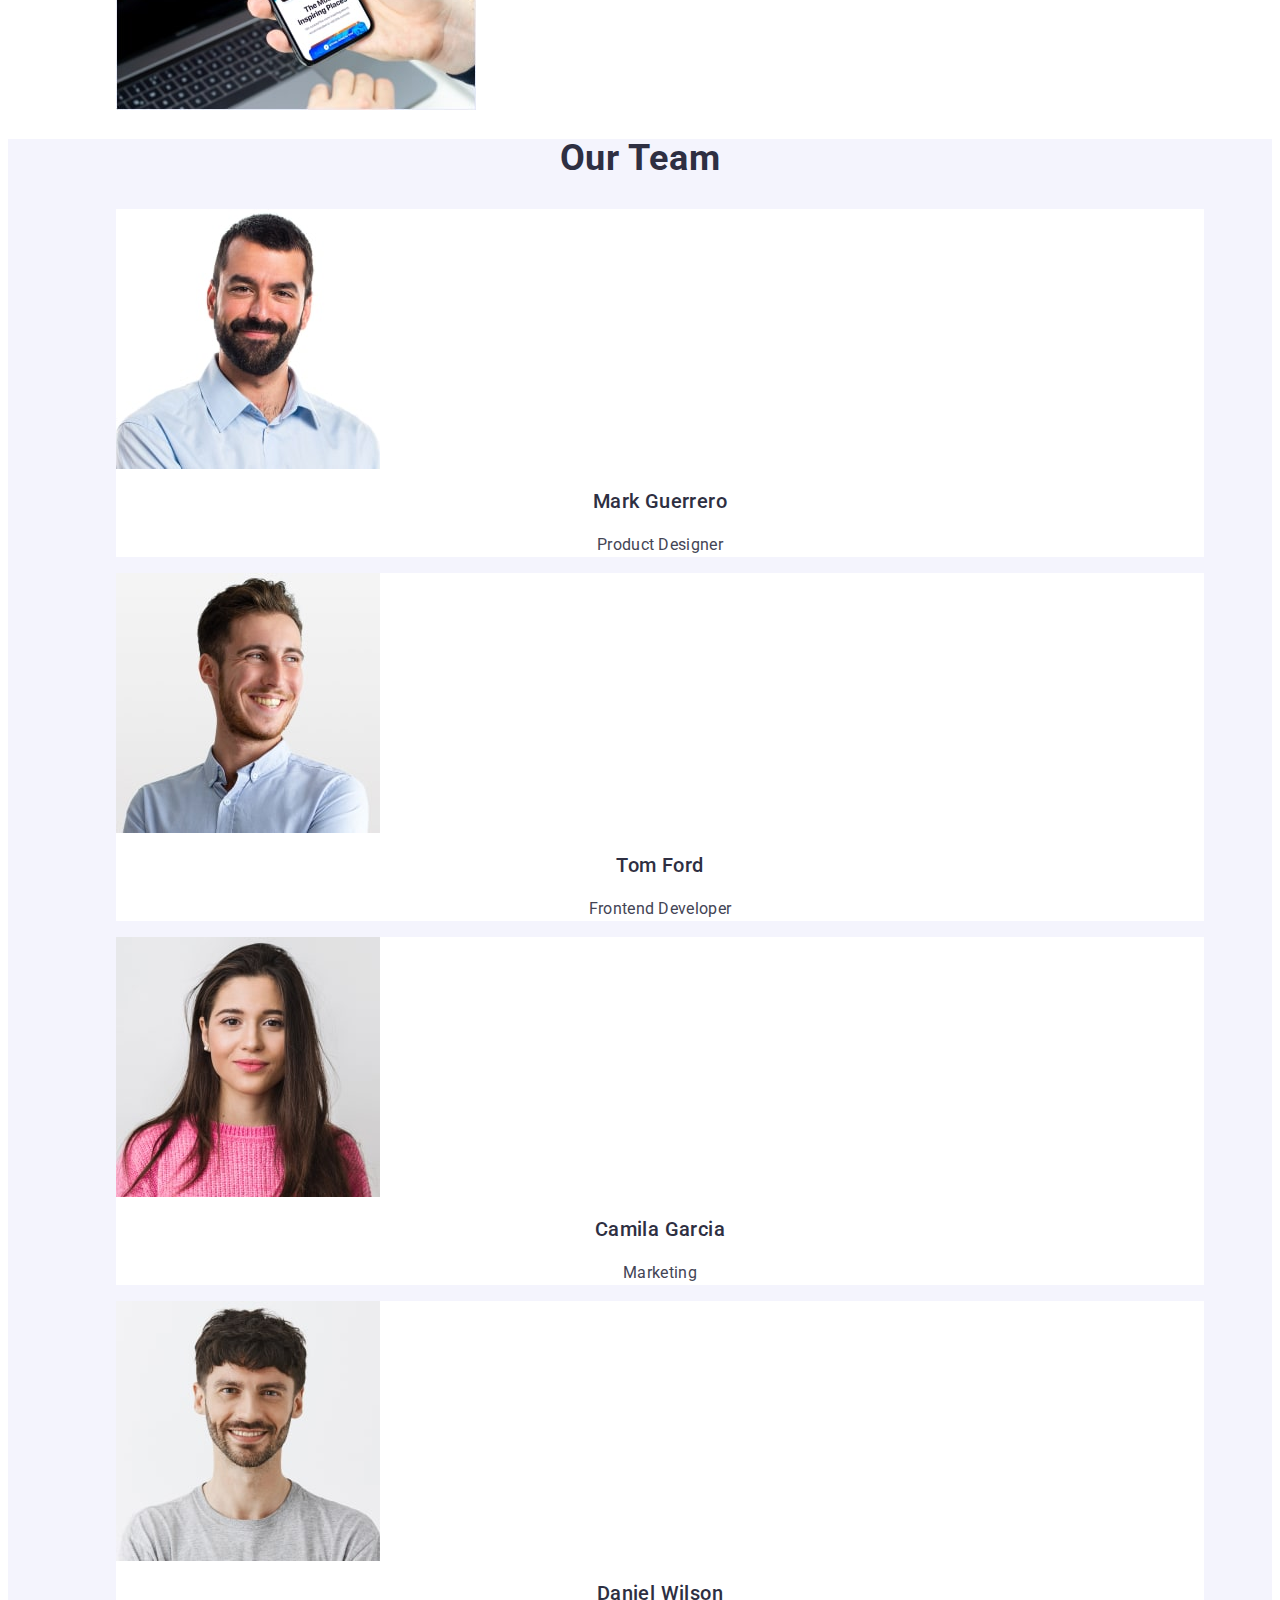
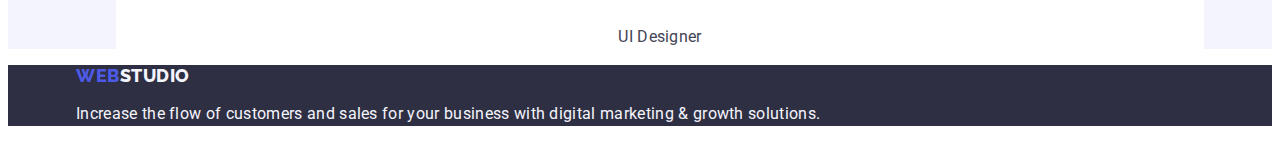
==== commit 2ec40c1b: "header" ====
--- a/index.html
+++ b/index.html
@@ -27,7 +27,7 @@
           <a href="./index.html" class="header-logo link"
             >Web<span class="header-logo-accent">Studio</span></a
           >
-          <ul class="list">
+          <ul class="list nav-menu">
             <li><a href="./index.html" class="nav-li link">Studio</a></li>
             <li>
               <a href="./portfolio.html" class="nav-li link">Portfolio</a>
--- a/css/styles.css
+++ b/css/styles.css
@@ -49,6 +49,7 @@
   line-height: 1.5;
   letter-spacing: 0.02em;
   color: #2e2f42;
+  padding: 24px 0;
 }
 
 .contacts {
@@ -57,8 +58,6 @@
   line-height: 1.5;
   letter-spacing: 0.02em;
   font-style: normal;
-  display: flex;
-  align-items: center;
 }
 
 /*----section 1-----*/
@@ -222,10 +221,15 @@
 .header {
   border-bottom: 1px solid #e7e9fc;
 }
-.header-container {
+.header-nav {
   display: flex;
   align-items: center;
 }
+.nav-menu {
+  display: flex;
+  gap: 40px;
+}
+
 img {
   display: block;
 }
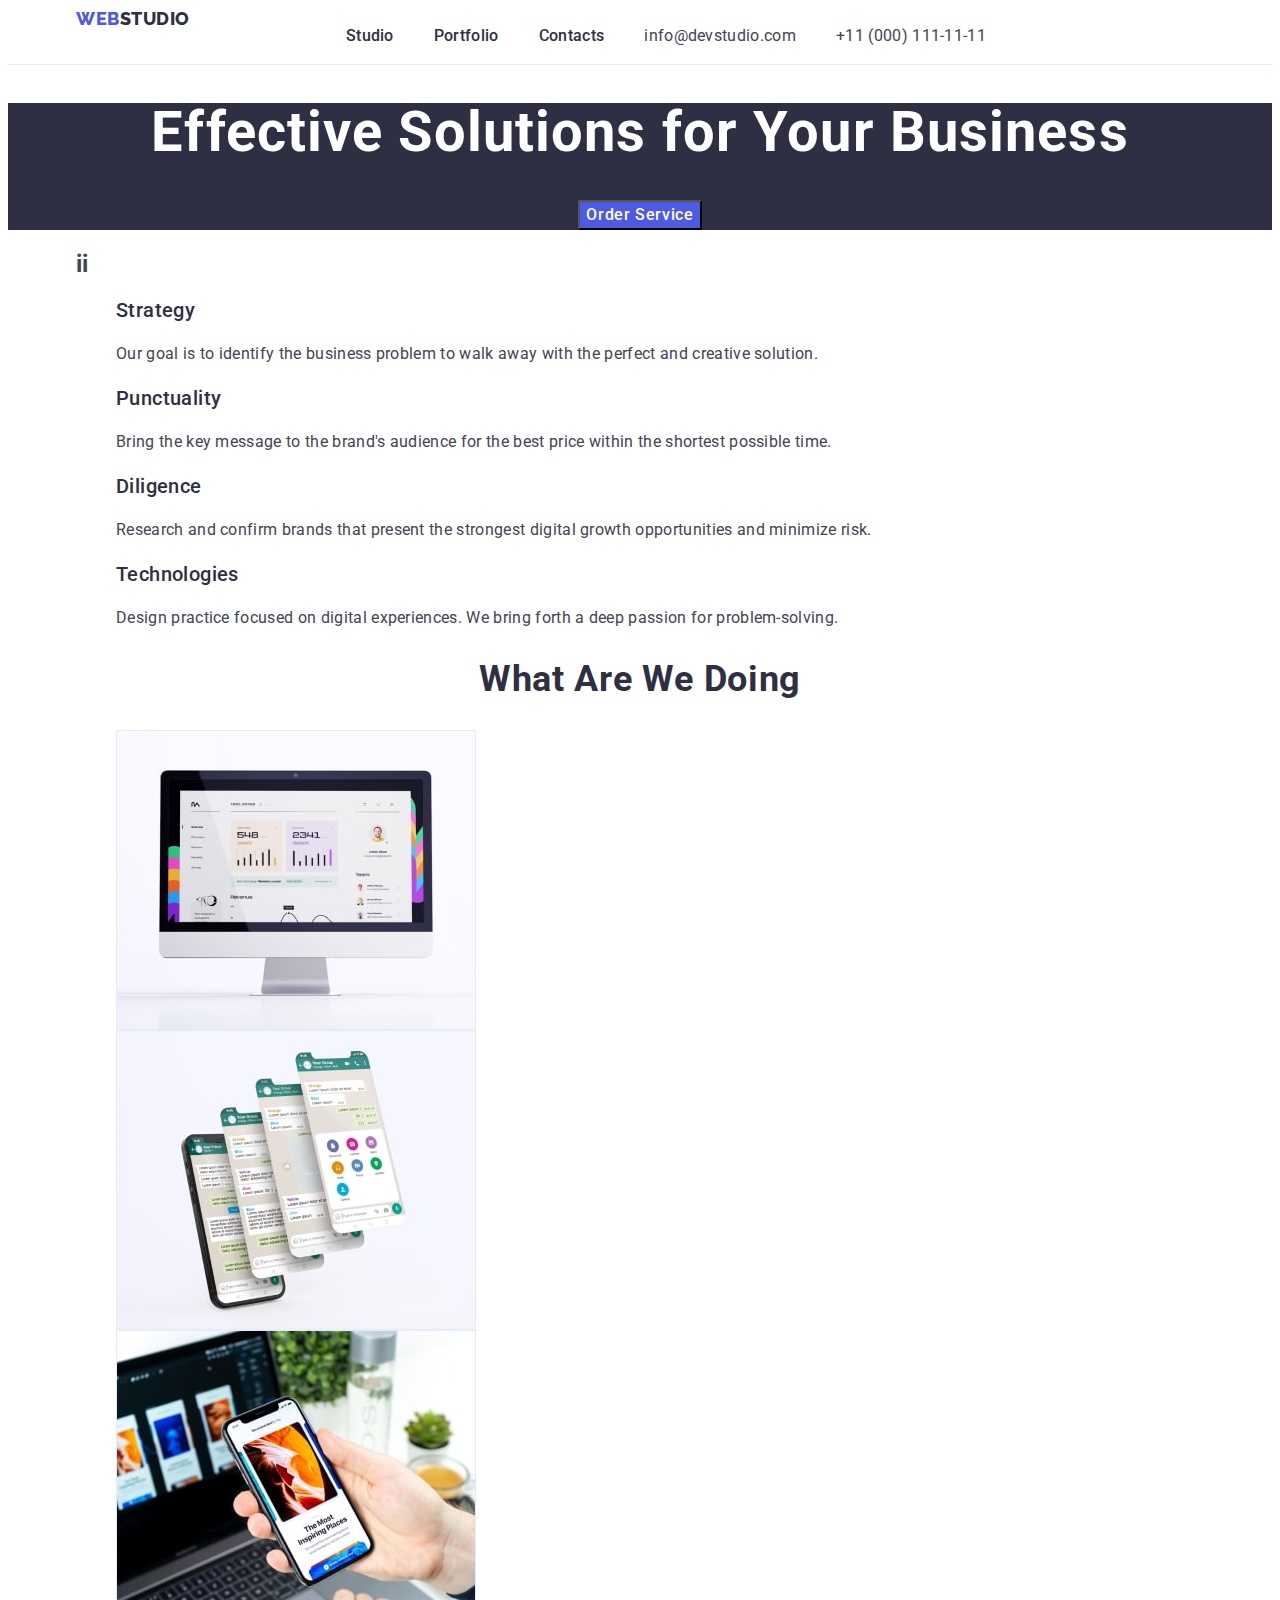
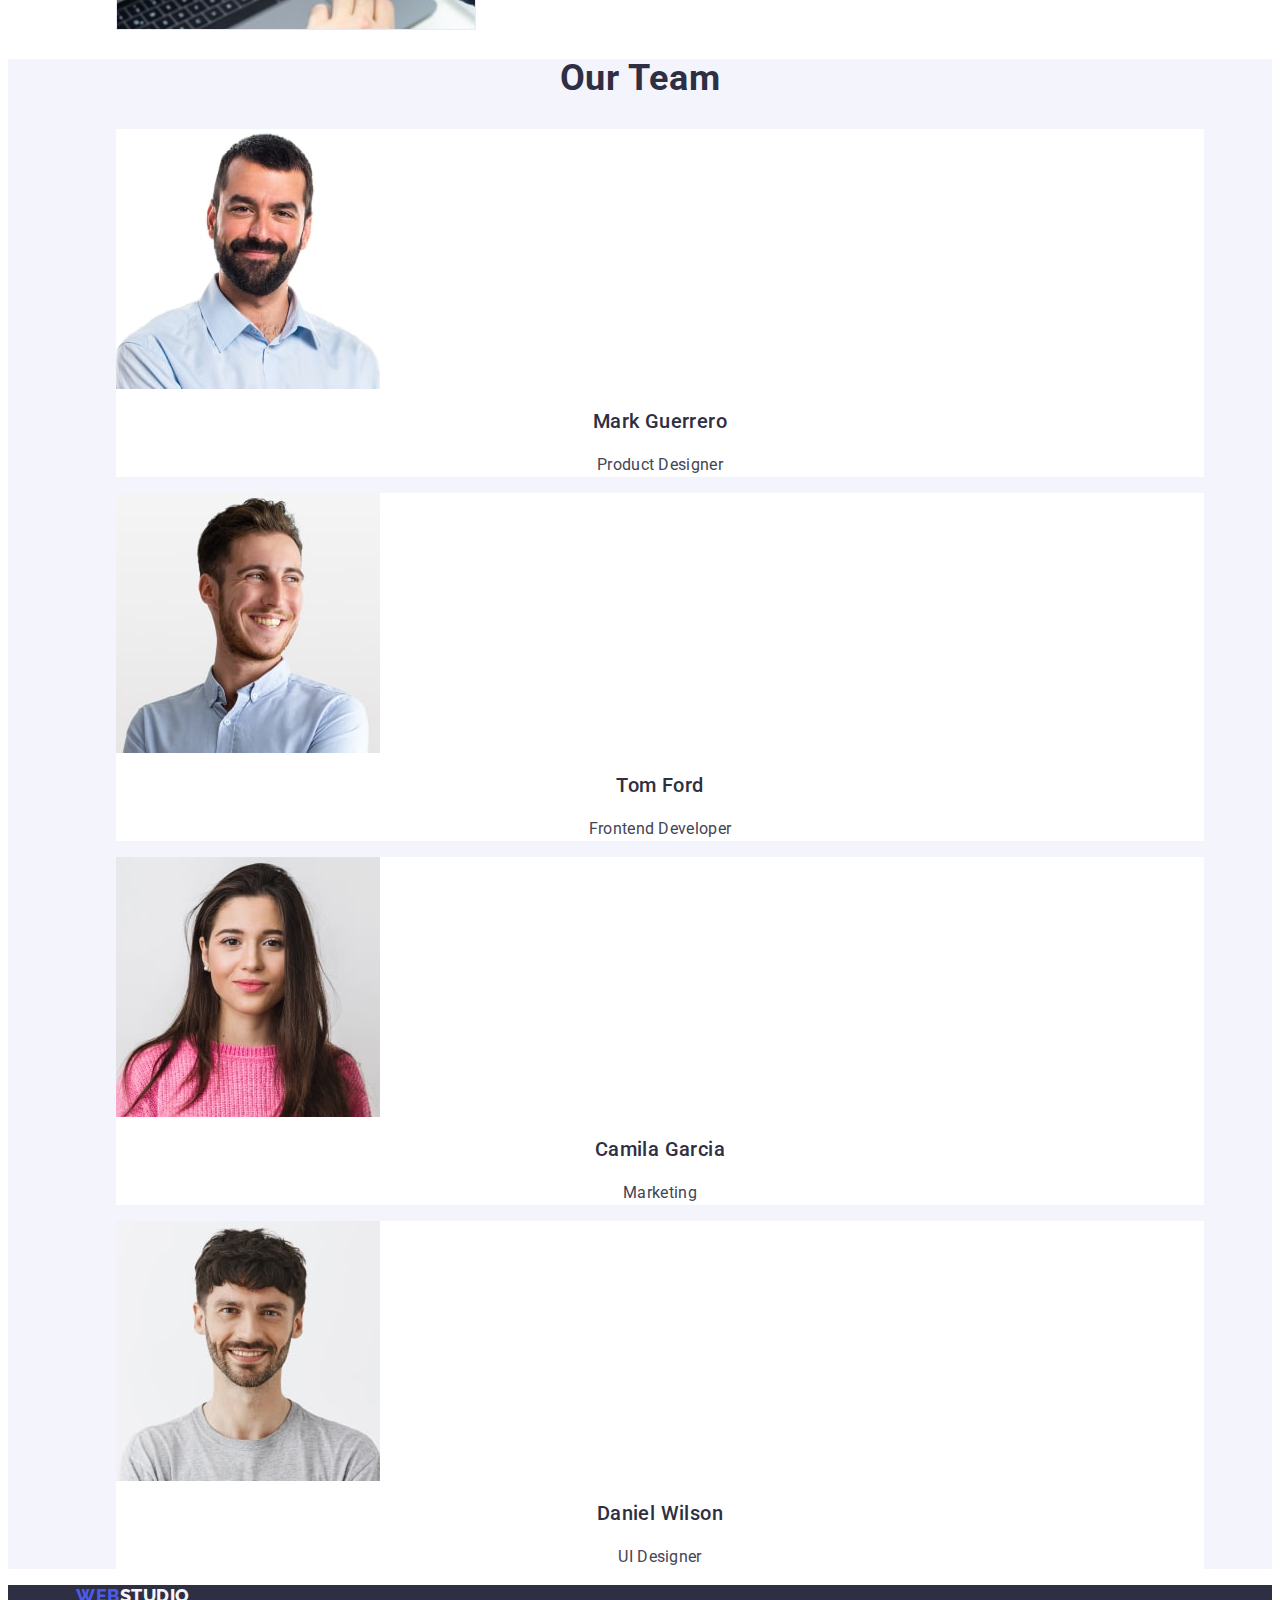
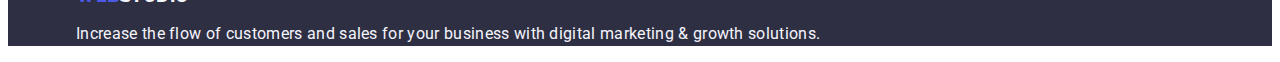
==== commit 14130316: "header nav" ====
--- a/index.html
+++ b/index.html
@@ -36,7 +36,7 @@
           </ul>
         </nav>
         <address class="contacts">
-          <ul class="list">
+          <ul class="list contacts-list">
             <li>
               <a href="mailto:info@devstudio.com" class="link"
                 >info@devstudio.com</a
--- a/css/styles.css
+++ b/css/styles.css
@@ -221,11 +221,19 @@
 .header {
   border-bottom: 1px solid #e7e9fc;
 }
+.header-container {
+  display: flex;
+  align-items: center;
+}
 .header-nav {
   display: flex;
-  align-items: center;
+  gap: 40px;
 }
 .nav-menu {
+  display: flex;
+  gap: 40px;
+}
+.contacts-list {
   display: flex;
   gap: 40px;
 }
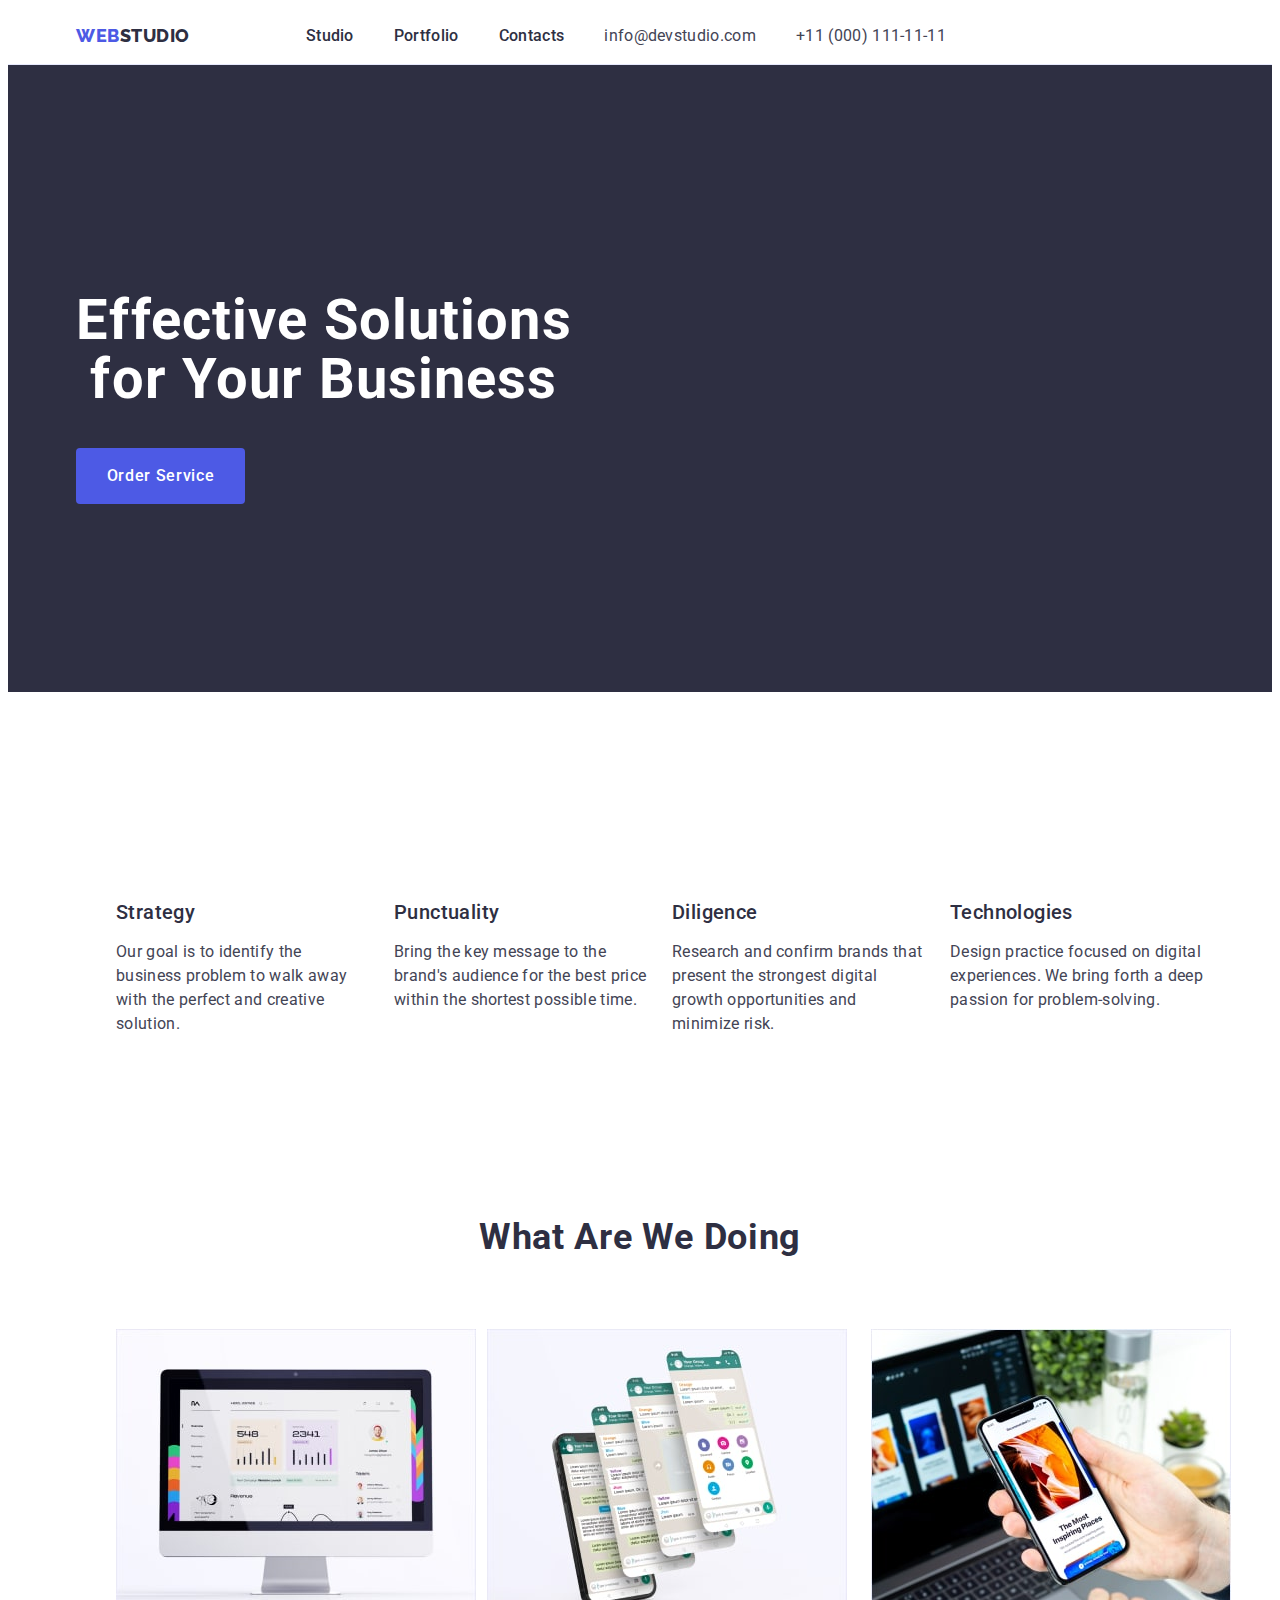
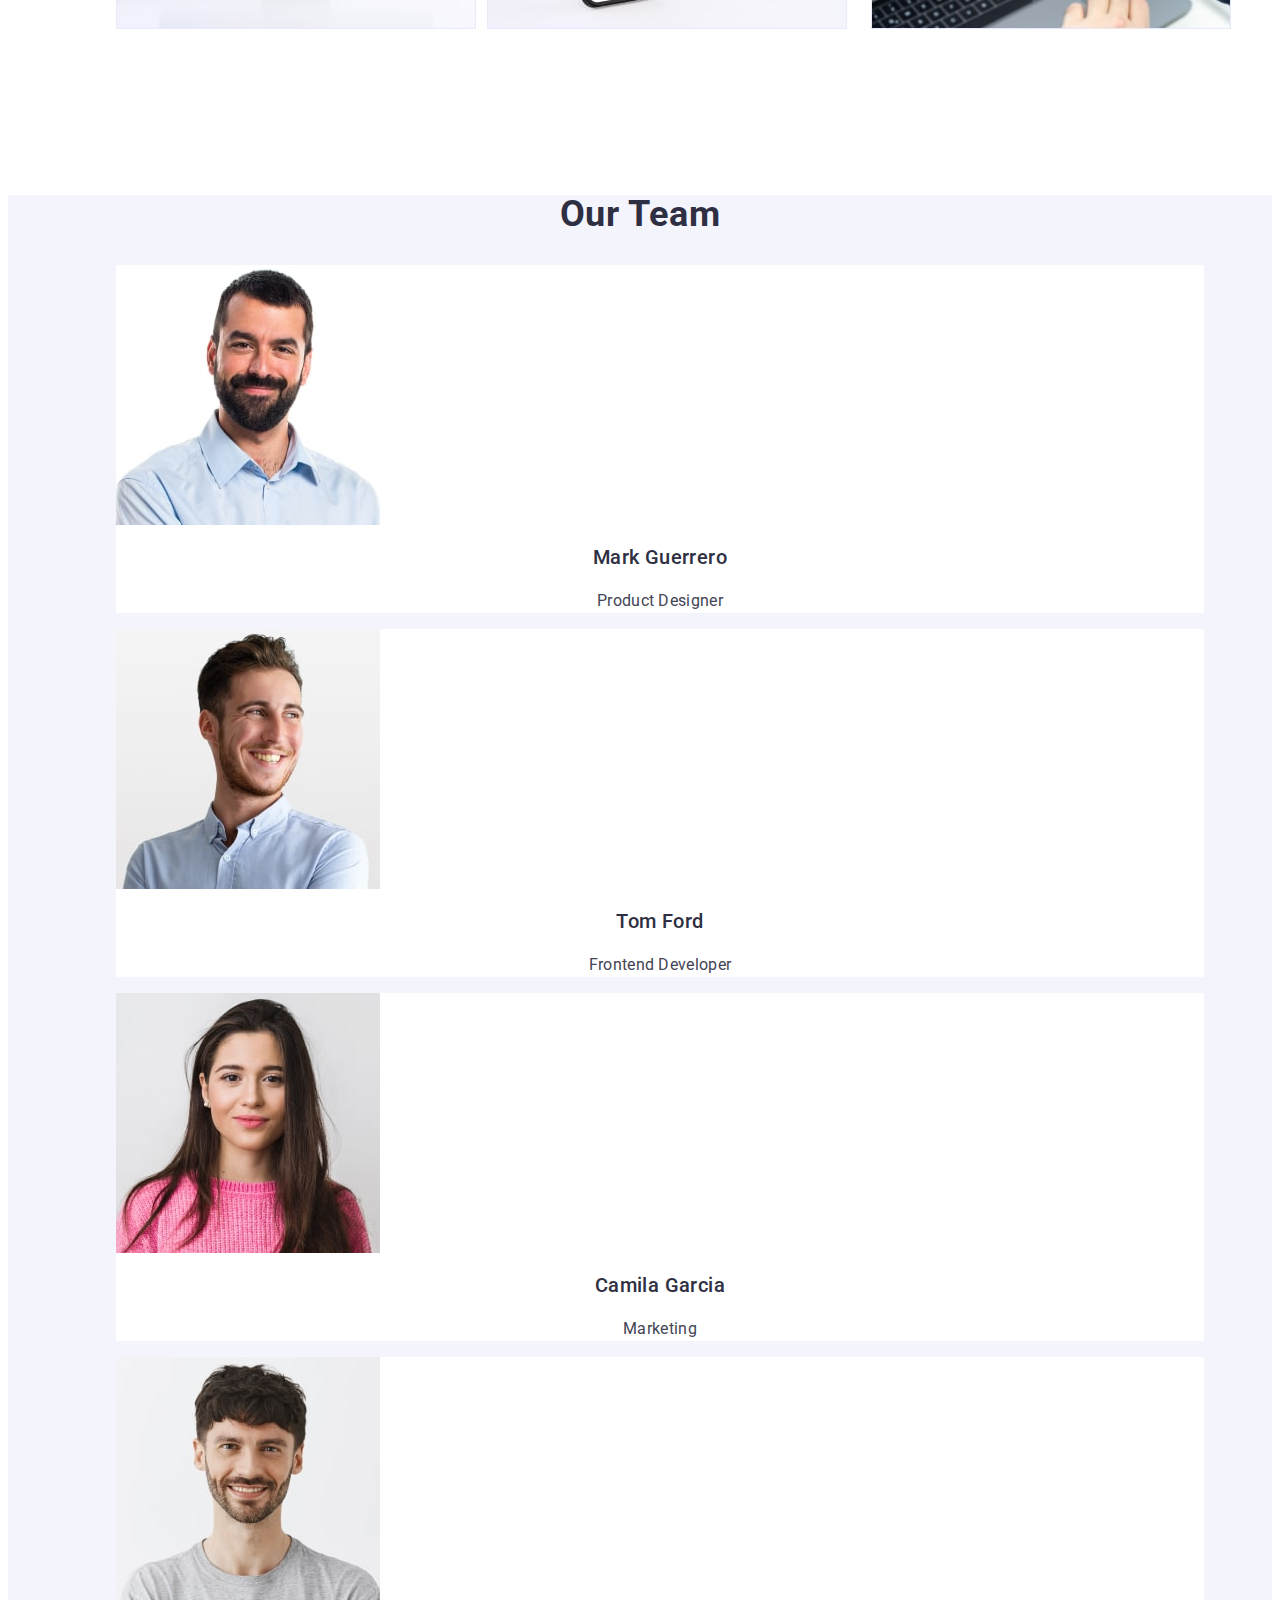
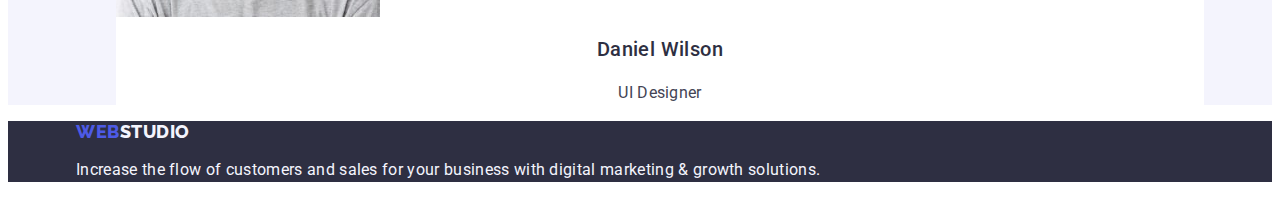
==== commit 93e26fc0: "activiti" ====
--- a/index.html
+++ b/index.html
@@ -60,30 +60,30 @@
 
       <section class="advantages">
         <div class="container">
-          <h2>ii</h2>
-          <ul class="list">
-            <li>
+          <h2 class="not-title">ii</h2>
+          <ul class="list advantages-list">
+            <li class="advantages-element">
               <h3 class="advantages-title">Strategy</h3>
               <p class="advantages-text">
                 Our goal is to identify the business problem to walk away with
                 the perfect and creative solution.
               </p>
             </li>
-            <li>
+            <li class="advantages-element">
               <h3 class="advantages-title">Punctuality</h3>
               <p class="advantages-text">
                 Bring the key message to the brand's audience for the best price
                 within the shortest possible time.
               </p>
             </li>
-            <li>
+            <li class="advantages-element">
               <h3 class="advantages-title">Diligence</h3>
               <p class="advantages-text">
                 Research and confirm brands that present the strongest digital
                 growth opportunities and minimize risk.
               </p>
             </li>
-            <li>
+            <li class="advantages-element">
               <h3 class="advantages-title">Technologies</h3>
               <p class="advantages-text">
                 Design practice focused on digital experiences. We bring forth a
@@ -97,8 +97,8 @@
       <section class="activity">
         <div class="container">
           <h2 class="activity-title">What are we doing</h2>
-          <ul class="list">
-            <li>
+          <ul class="list activity-list">
+            <li class="activity-element">
               <img
                 src="./images/comp.jpg"
                 alt="computer"
--- a/css/styles.css
+++ b/css/styles.css
@@ -64,6 +64,7 @@
 .solutions {
   background-color: #2e2f42;
   text-align: center;
+  padding: 188px 0;
 }
 .solutions-title {
   font-size: 56px;
@@ -71,6 +72,7 @@
   line-height: 1.07;
   letter-spacing: 0.02em;
   color: #ffffff;
+  max-width: 496px;
 }
 .solutions-button {
   color: var(--white-color);
@@ -81,6 +83,11 @@
   line-height: 1.5;
   letter-spacing: 0.04em;
   cursor: pointer;
+  display: block;
+  min-width: 169px;
+  height: 56px;
+  border: none;
+  border-radius: 4px;
 }
 .solutions-button:hover,
 .solutions-button:focus {
@@ -90,6 +97,7 @@
 /*----section 2-----*/
 .advantages {
   text-align: left;
+  padding: 120px 0;
 }
 
 .advantages-title {
@@ -98,6 +106,7 @@
   line-height: 1.2;
   letter-spacing: 0.02em;
   color: #2e2f42;
+  margin-bottom: 8px;
 }
 
 .advantages-text {
@@ -111,6 +120,7 @@
 /*----section 3-----*/
 .activity {
   text-transform: capitalize;
+  padding-bottom: 120px;
 }
 
 .activity-title {
@@ -120,6 +130,7 @@
   letter-spacing: 0.02em;
   color: #2e2f42;
   text-align: center;
+  margin-bottom: 72px;
 }
 
 /*----section 4-----*/
@@ -227,10 +238,11 @@
 }
 .header-nav {
   display: flex;
-  gap: 40px;
+  align-items: center;
 }
 .nav-menu {
   display: flex;
+  align-items: center;
   gap: 40px;
 }
 .contacts-list {
@@ -241,3 +253,21 @@
 img {
   display: block;
 }
+
+.not-title {
+  visibility: hidden;
+}
+.advantages-list {
+  display: flex;
+  gap: 24px;
+}
+.advantages-element {
+  width: calc((100% - 72px) / 4);
+}
+.activity-list {
+  display: flex;
+  gap: 24px;
+}
+.activity-element {
+  width: calc((100% - 48px) / 3);
+}
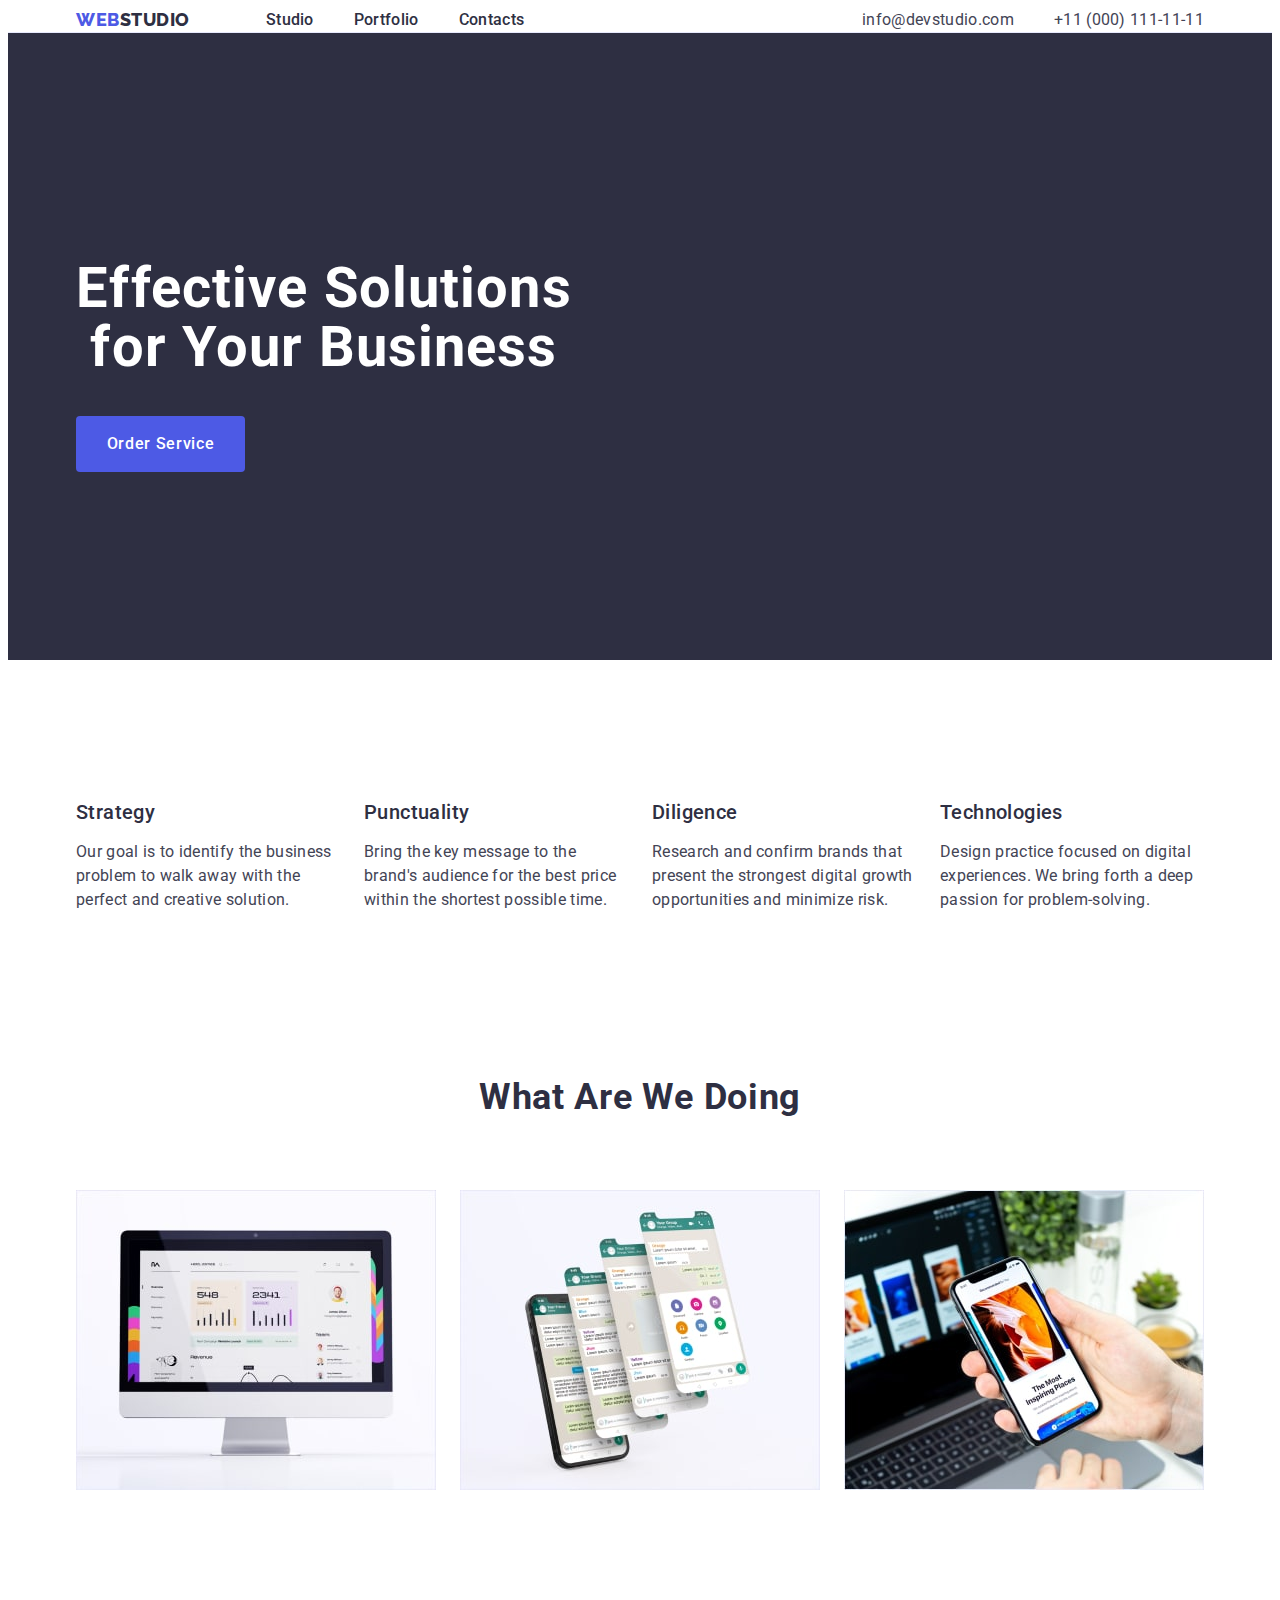
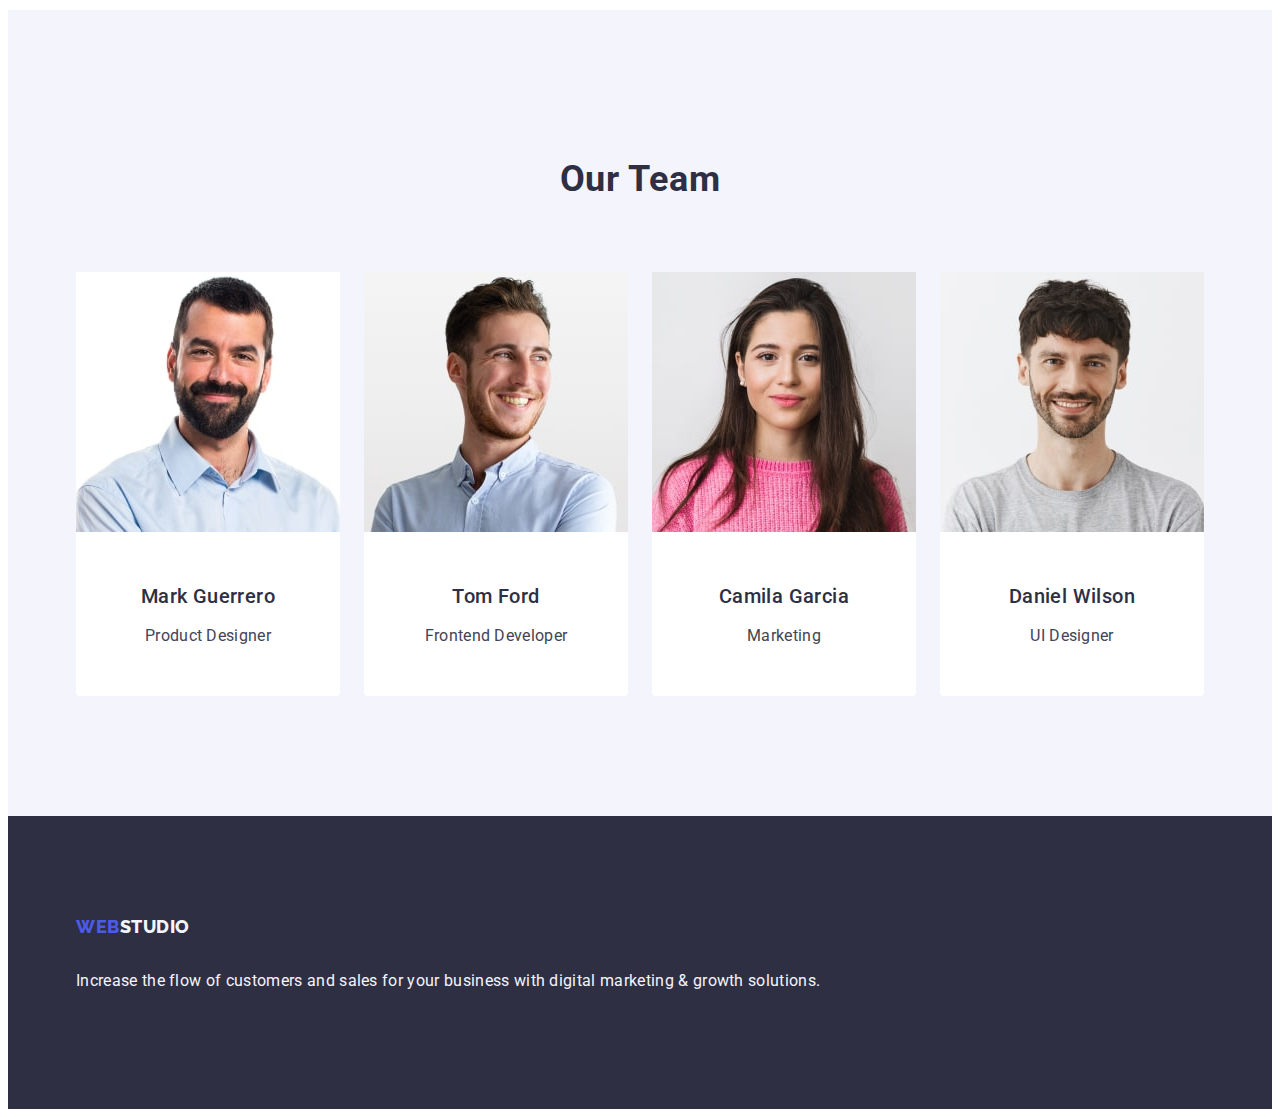
==== commit 2c3577cf: "visually-hidden" ====
--- a/index.html
+++ b/index.html
@@ -60,7 +60,7 @@
 
       <section class="advantages">
         <div class="container">
-          <h2 class="not-title">ii</h2>
+          <h2 class="visually-hidden">ii</h2>
           <ul class="list advantages-list">
             <li class="advantages-element">
               <h3 class="advantages-title">Strategy</h3>
@@ -106,7 +106,7 @@
                 height="300"
               />
             </li>
-            <li>
+            <li class="activity-element">
               <img
                 src="./images/mobile.jpg"
                 alt="mobile"
@@ -114,7 +114,7 @@
                 height="300"
               />
             </li>
-            <li>
+            <li class="activity-element">
               <img
                 src="./images/mobile2.jpg"
                 alt="second mobile"
@@ -129,7 +129,7 @@
       <section class="team">
         <div class="container">
           <h2 class="team-title">Our Team</h2>
-          <ul class="list">
+          <ul class="list team-list">
             <li class="worker">
               <img
                 src="./images/mark.jpg"
@@ -137,8 +137,10 @@
                 width="264"
                 height="260"
               />
-              <h3 class="team-title-second">Mark Guerrero</h3>
-              <p class="team-text">Product Designer</p>
+              <div class="name-team">
+                <h3 class="team-title-second">Mark Guerrero</h3>
+                <p class="team-text">Product Designer</p>
+              </div>
             </li>
             <li class="worker">
               <img
@@ -147,8 +149,10 @@
                 width="264"
                 height="260"
               />
-              <h3 class="team-title-second">Tom Ford</h3>
-              <p class="team-text">Frontend Developer</p>
+              <div class="name-team">
+                <h3 class="team-title-second">Tom Ford</h3>
+                <p class="team-text">Frontend Developer</p>
+              </div>
             </li>
             <li class="worker">
               <img
@@ -157,8 +161,10 @@
                 width="264"
                 height="260"
               />
-              <h3 class="team-title-second">Camila Garcia</h3>
-              <p class="team-text">Marketing</p>
+              <div class="name-team">
+                <h3 class="team-title-second">Camila Garcia</h3>
+                <p class="team-text">Marketing</p>
+              </div>
             </li>
             <li class="worker">
               <img
@@ -167,8 +173,10 @@
                 width="264"
                 height="260"
               />
-              <h3 class="team-title-second">Daniel Wilson</h3>
-              <p class="team-text">UI Designer</p>
+              <div class="name-team">
+                <h3 class="team-title-second">Daniel Wilson</h3>
+                <p class="team-text">UI Designer</p>
+              </div>
             </li>
           </ul>
         </div>
--- a/css/styles.css
+++ b/css/styles.css
@@ -41,6 +41,8 @@
 }
 .list {
   list-style: none;
+  padding-left: 0;
+  margin: 0;
 }
 
 .nav-li {
@@ -58,6 +60,7 @@
   line-height: 1.5;
   letter-spacing: 0.02em;
   font-style: normal;
+  margin-left: auto;
 }
 
 /*----section 1-----*/
@@ -136,7 +139,7 @@
 /*----section 4-----*/
 .team {
   background-color: #f4f4fd;
-  text-align: center;
+  padding: 120px 0;
 }
 .team-title {
   font-size: 36px;
@@ -145,9 +148,13 @@
   letter-spacing: 0.02em;
   text-transform: capitalize;
   color: #2e2f42;
+  text-align: center;
+  margin-bottom: 72px;
 }
 .worker {
   background-color: #ffffff;
+  width: calc((100% - 72px) / 4);
+  border-radius: 0px 0px 4px 4px;
 }
 .team-title-second {
   font-size: 20px;
@@ -155,6 +162,8 @@
   line-height: 1.2;
   letter-spacing: 0.02em;
   color: #2e2f42;
+  text-align: center;
+  margin-bottom: 8px;
 }
 .team-text {
   font-size: 16px;
@@ -162,11 +171,13 @@
   line-height: 1.5;
   letter-spacing: 0.02em;
   color: #434455;
+  text-align: center;
 }
 
 /*----footer-----*/
 .footer {
   background-color: #2e2f42;
+  padding: 100px 0;
 }
 .footer-logo {
   font-family: "Raleway", sans-serif;
@@ -177,6 +188,7 @@
   color: var(--accent-color);
   text-transform: uppercase;
   margin-bottom: 16px;
+  display: inline-block;
 }
 .footer-logo-accent {
   color: #f4f4fd;
@@ -200,11 +212,15 @@
   color: var(--accent-color);
   background-color: #f4f4fd;
   cursor: pointer;
+  padding: 12px 24px;
+  border: 1px solid #e7e9fc;
+  border-radius: 4px;
 }
 .menu-button:hover,
 .menu-button:focus {
   color: #ffffff;
   background-color: #404bbf;
+  border: 1px solid transparent;
 }
 .photo-title {
   font-size: 20px;
@@ -212,6 +228,7 @@
   line-height: 1.2;
   letter-spacing: 0.02em;
   color: #2e2f42;
+  margin-bottom: 8px;
 }
 .photo-text {
   font-size: 16px;
@@ -254,9 +271,6 @@
   display: block;
 }
 
-.not-title {
-  visibility: hidden;
-}
 .advantages-list {
   display: flex;
   gap: 24px;
@@ -271,3 +285,44 @@
 .activity-element {
   width: calc((100% - 48px) / 3);
 }
+.team-list {
+  display: flex;
+  gap: 24px;
+}
+.name-team {
+  padding: 32px 16px;
+}
+.menu {
+  padding-top: 96px;
+  padding-bottom: 120px;
+}
+.menu-list {
+  display: flex;
+  justify-content: center;
+  gap: 24px;
+  margin-bottom: 72px;
+}
+.photo-list {
+  display: flex;
+  flex-wrap: wrap;
+  column-gap: 24px;
+  row-gap: 48px;
+}
+.photo {
+  width: calc((100% - 48px) / 3);
+}
+.photo-div {
+  padding: 32px 16px;
+  border: 1px solid #e7e9fc;
+  border-top: none;
+}
+.visually-hidden {
+  position: absolute;
+  overflow: hidden;
+  clip: rect(0 0 0 0);
+  height: 1px;
+  width: 1px;
+  margin: -1px;
+  padding: 0;
+  border: 0;
+}
